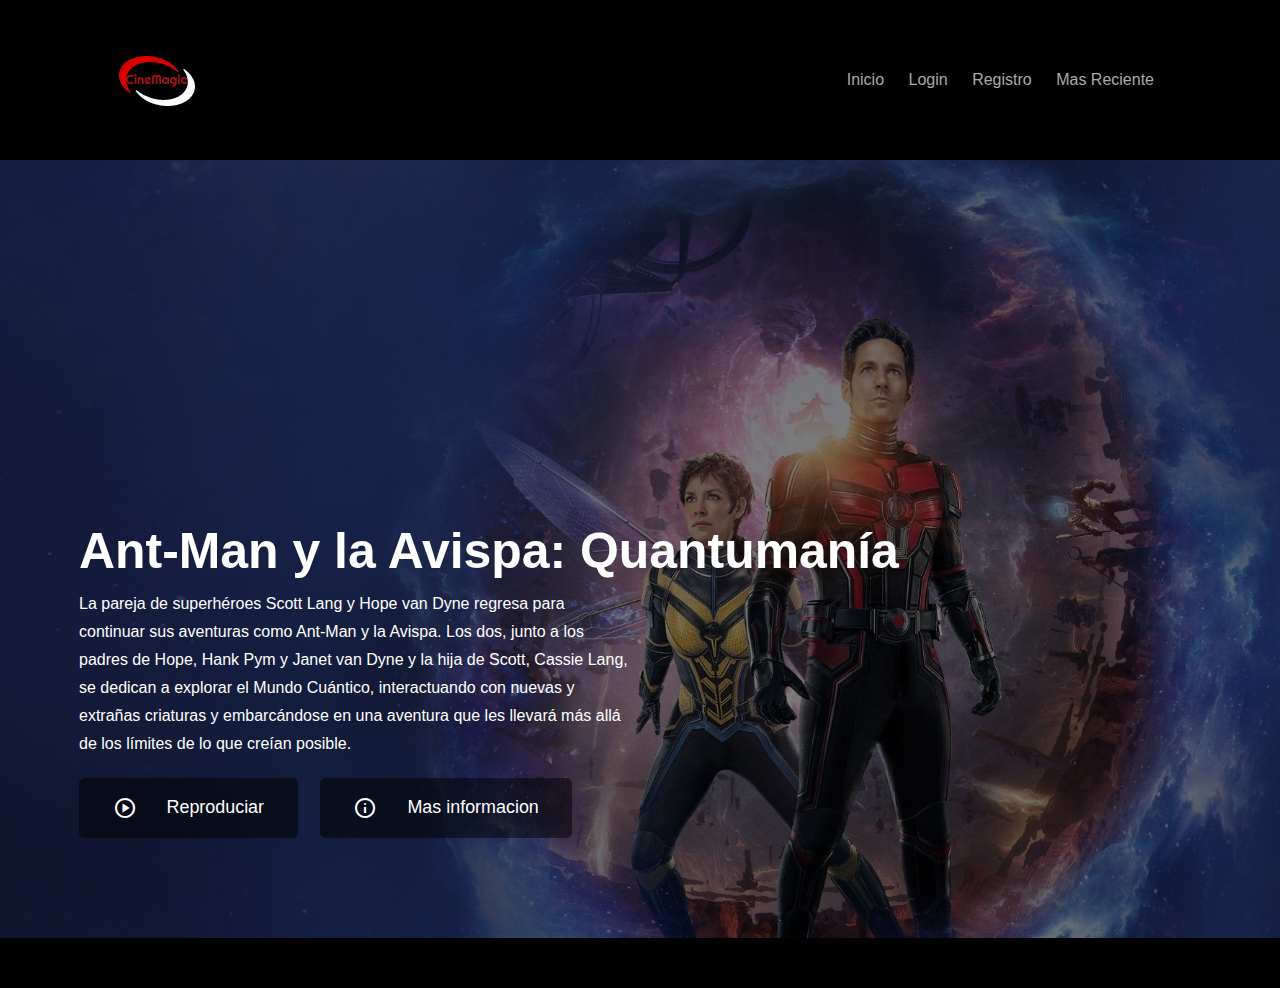
==== proyecto-n2/index.html @ 7700950a "creacion carpeta html y actualizacion de nombre de pagina principal" ====
<!DOCTYPE html>
<html>
  <head>
    <title>CineMagic</title>
    <link rel="icon" href="./RecursosDeImagenes-PaginaPrincipal/Logo-cinemagic.ico">
    <link rel="stylesheet" href="https://fonts.googleapis.com/css2?family=Material+Symbols+Outlined:opsz,wght,FILL,GRAD@20..48,100..700,0..1,-50..200" />
    <link rel="stylesheet" href="https://maxcdn.bootstrapcdn.com/bootstrap/4.0.0/css/bootstrap.min.css"/>
    <link rel="stylesheet" href="./style.css" />
  </head>
  <body>
    <header class="">
      <div class="container d-flex align-items-center">
        <img class="logo" src="./RecursosDeImagenes-PaginaPrincipal/Logo-cinemagic.png" alt="logotipo cinemagic">
        <nav class="nav-center">
          <a href="#">Inicio</a>
          <a href="#">Login</a>
          <a href="#">Registro</a>
          <a href="#">Mas Reciente</a>
        </nav>
      </div>
    </header>
  <main>
    <div class="portada-principal">
      <div class="container" style="margin-left: 5%;">
        <h3 class="titulo">Ant-Man y la Avispa: Quantumanía</h3>
        <p class="descripcion">La pareja de superhéroes Scott Lang y Hope van Dyne regresa para continuar sus aventuras como Ant-Man y la Avispa. Los dos, junto a los padres de Hope, Hank Pym y Janet van Dyne y la hija de Scott, Cassie Lang, se dedican a explorar el Mundo Cuántico, interactuando con nuevas y extrañas criaturas y embarcándose en una aventura que les llevará más allá de los límites de lo que creían posible.</p>
      <div class="botones-container"> 
        <button class="boton"> <span class="material-symbols-outlined">play_circle</span>Reproduciar</button>
        <button class="boton"><span class="material-symbols-outlined">info</span>Mas informacion</button>
      </div>
      </div>
    </div>
  </main>
    <script src="https://code.jquery.com/jquery-3.2.1.slim.min.js"></script>
    <script src="https://cdnjs.cloudflare.com/ajax/libs/popper.js/1.12.9/umd/popper.min.js"></script>
    <script src="https://maxcdn.bootstrapcdn.com/bootstrap/4.0.0/js/bootstrap.min.js"></script>
  </body>
</html>
---- proyecto-n2/style.css ----
:root{
--rojo:#db0000;
--negro:#000000;
--blanco:#ffffffff;
--marron:#564d4d;
--bordo:#831010
}
*{
  margin: 0;
  padding: 0;
  box-sizing: border-box;
}
body{
  background: var(--negro)
}
.container {
  width: 90%;
  margin: auto;
}
header{
  padding: 30px;
}
header .container{
display: flex;
justify-content: space-between;
}
header nav a{
color: #aaa;
text-decoration: none;
margin-right: 20px;
}
header nav a:hover{
color: var(--blanco);
}
/*-----------contenido(portada)-----*/
.portada-principal{
  font-size: 16px;
  min-height: 48.62em;
  color: var(--blanco);
  background: linear-gradient(rgba(0,0,0, .50) 0%, rgba(0,0,0, .50) 100%), url(./RecursosDeImagenes-PaginaPrincipal/portada-de-pagina-principal.jpg);
  background-position: center center;
  background-size: cover;
  margin-bottom: 3.12em;
  display: flex;
  align-items: end;
}
.portada-principal .container{
  margin: 0 auto;
  margin-bottom: 6.25em;
}
.portada-principal .titulo{
  font-weight: 600;
  font-size: 3.12em;
  margin-bottom: 0.4;
}
.portada-principal .descripcion{
  font-weight: normal;
  font-size: 1em;
  line-height: 1.75em;
  max-width: 50%;
  margin-bottom: 1.25em;
}
.portada-principal .boton{
  background: rgba(0,0,0, 0.5);
  border: none;
  border-radius: 0.31em;
  padding: 0.93em 1.87em;
  color: var(--blanco);
  margin-right: 1.25em;
  cursor: pointer;
  transition: .3s ease all;
  font-size: 1.12em;
} 
.portada-principal .boton:hover{
  background-color: var(--blanco);
  color: var(--negro);
}
.portada-principal .boton span{
  margin-right: 1.25em;
}
.boton {
  display: flex;
  align-items: center;
  justify-content: center;
}

.botones-container {
  display: flex;
  align-items: center;
}
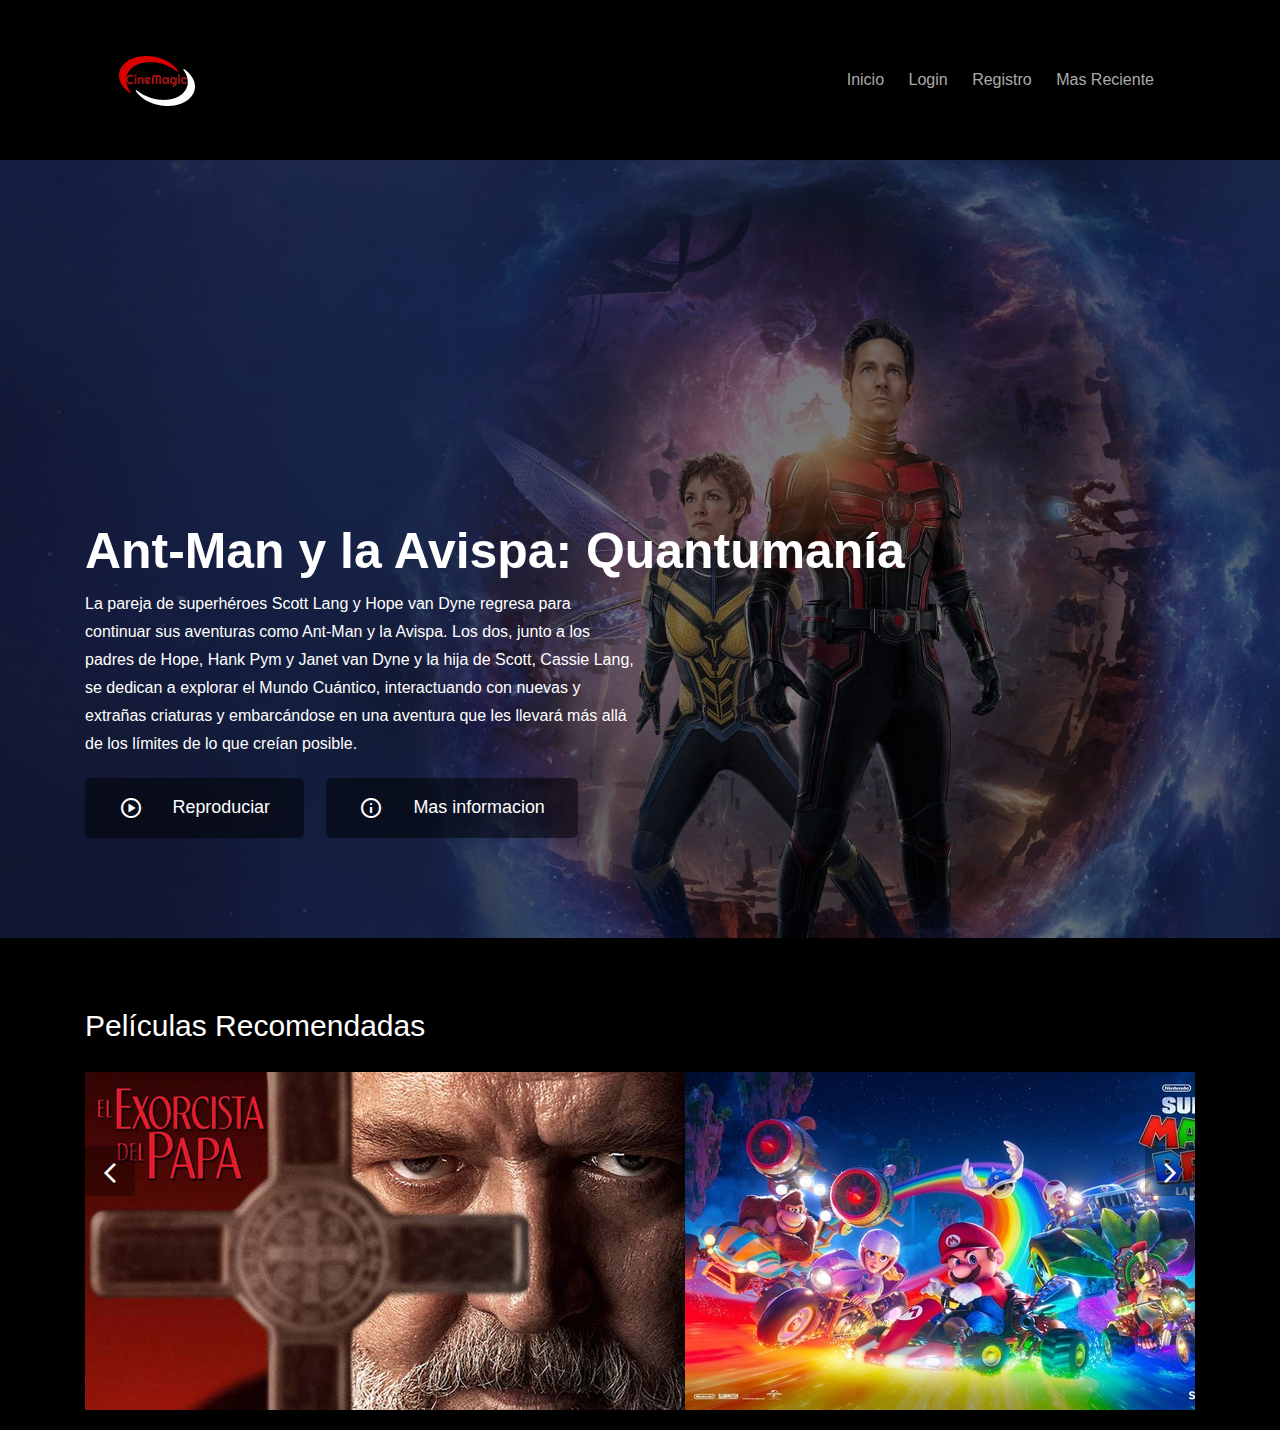
==== commit 57c2cdbe: "creacion de carrusel" ====
--- a/proyecto-n2/index.html
+++ b/proyecto-n2/index.html
@@ -21,7 +21,7 @@
     </header>
   <main>
     <div class="portada-principal">
-      <div class="container" style="margin-left: 5%;">
+      <div class="container">
         <h3 class="titulo">Ant-Man y la Avispa: Quantumanía</h3>
         <p class="descripcion">La pareja de superhéroes Scott Lang y Hope van Dyne regresa para continuar sus aventuras como Ant-Man y la Avispa. Los dos, junto a los padres de Hope, Hank Pym y Janet van Dyne y la hija de Scott, Cassie Lang, se dedican a explorar el Mundo Cuántico, interactuando con nuevas y extrañas criaturas y embarcándose en una aventura que les llevará más allá de los límites de lo que creían posible.</p>
       <div class="botones-container"> 
@@ -30,10 +30,46 @@
       </div>
       </div>
     </div>
+    <div class="peliculas-recomendadas container">
+			<div class="contenedor-titulo-controles">
+				<h3>Películas Recomendadas</h3>
+				<div class="indicadores"></div>
+			</div>
+
+			<div class="contenedor-principal">
+				<button role="button" id="flecha-izquierda" class="flecha-izquierda"><span class="material-symbols-outlined">arrow_back_ios_new</span></i></button>
+				<div class="contenedor-carousel">
+					<div class="carousel">
+						<div class="pelicula">
+							<a href="#"><img src="/proyecto-n2/RecursosDeImagenes-PaginaPrincipal/png1.jpg" alt=""></a>
+						</div>
+						<div class="pelicula">
+							<a href="#"><img src="/proyecto-n2/RecursosDeImagenes-PaginaPrincipal/png2.jpg" alt=""></a>
+						</div>
+						<div class="pelicula">
+							<a href="#"><img src="/proyecto-n2/RecursosDeImagenes-PaginaPrincipal/png3.jpg" alt=""></a>
+						</div>
+						<div class="pelicula">
+							<a href="#"><img src="/proyecto-n2/RecursosDeImagenes-PaginaPrincipal/png4.jpg" alt=""></a>
+						</div>
+						<div class="pelicula">
+							<a href="#"><img src="/proyecto-n2/RecursosDeImagenes-PaginaPrincipal/png5.jpg" alt=""></a>
+						</div>
+						<div class="pelicula">
+							<a href="#"><img src="/proyecto-n2/RecursosDeImagenes-PaginaPrincipal/png6.jpg" alt=""></a>
+						</div>
+						<div class="pelicula">
+							<a href="#"><img src="/proyecto-n2/RecursosDeImagenes-PaginaPrincipal/png7.jpg" alt=""></a>
+						</div>
+					</div>
+				</div>
+
+				<button role="button" id="flecha-derecha" class="flecha-derecha"><span class="material-symbols-outlined">arrow_forward_ios</span></button>
+			</div>
+		</div>
   </main>
     <script src="https://code.jquery.com/jquery-3.2.1.slim.min.js"></script>
     <script src="https://cdnjs.cloudflare.com/ajax/libs/popper.js/1.12.9/umd/popper.min.js"></script>
     <script src="https://maxcdn.bootstrapcdn.com/bootstrap/4.0.0/js/bootstrap.min.js"></script>
   </body>
 </html>
-
--- a/proyecto-n2/style.css
+++ b/proyecto-n2/style.css
@@ -1,90 +1,156 @@
 :root{
---rojo:#db0000;
---negro:#000000;
---blanco:#ffffffff;
---marron:#564d4d;
---bordo:#831010
-}
-*{
-  margin: 0;
-  padding: 0;
-  box-sizing: border-box;
-}
-body{
-  background: var(--negro)
-}
-.container {
-  width: 90%;
-  margin: auto;
-}
-header{
-  padding: 30px;
-}
-header .container{
-display: flex;
-justify-content: space-between;
-}
-header nav a{
-color: #aaa;
-text-decoration: none;
-margin-right: 20px;
-}
-header nav a:hover{
-color: var(--blanco);
-}
-/*-----------contenido(portada)-----*/
-.portada-principal{
-  font-size: 16px;
-  min-height: 48.62em;
+  --rojo:#db0000;
+  --negro:#000000;
+  --blanco:#ffffffff;
+  --marron:#564d4d;
+  --bordo:#831010
+  }
+  *{
+    margin: 0;
+    padding: 0;
+    box-sizing: border-box;
+  }
+  body{
+    background: var(--negro)
+  }
+  .container {
+    width: 90%;
+    margin: auto;
+  }
+  header{
+    padding: 30px;
+  }
+  header .container{
+  display: flex;
+  justify-content: space-between;
+  }
+  header nav a{
+  color: #aaa;
+  text-decoration: none;
+  margin-right: 20px;
+  }
+  header nav a:hover{
   color: var(--blanco);
-  background: linear-gradient(rgba(0,0,0, .50) 0%, rgba(0,0,0, .50) 100%), url(./RecursosDeImagenes-PaginaPrincipal/portada-de-pagina-principal.jpg);
-  background-position: center center;
-  background-size: cover;
-  margin-bottom: 3.12em;
-  display: flex;
-  align-items: end;
-}
-.portada-principal .container{
-  margin: 0 auto;
-  margin-bottom: 6.25em;
-}
-.portada-principal .titulo{
-  font-weight: 600;
-  font-size: 3.12em;
-  margin-bottom: 0.4;
-}
-.portada-principal .descripcion{
-  font-weight: normal;
-  font-size: 1em;
-  line-height: 1.75em;
-  max-width: 50%;
-  margin-bottom: 1.25em;
-}
-.portada-principal .boton{
-  background: rgba(0,0,0, 0.5);
-  border: none;
-  border-radius: 0.31em;
-  padding: 0.93em 1.87em;
-  color: var(--blanco);
-  margin-right: 1.25em;
-  cursor: pointer;
-  transition: .3s ease all;
-  font-size: 1.12em;
-} 
-.portada-principal .boton:hover{
-  background-color: var(--blanco);
-  color: var(--negro);
-}
-.portada-principal .boton span{
-  margin-right: 1.25em;
-}
-.boton {
-  display: flex;
-  align-items: center;
-  justify-content: center;
-}
+  }
+  /*-----------contenido(portada)-----*/
+  .portada-principal{
+    font-size: 16px;
+    min-height: 48.62em;
+    color: var(--blanco);
+    background: linear-gradient(rgba(0,0,0, .50) 0%, rgba(0,0,0, .50) 100%), url(./RecursosDeImagenes-PaginaPrincipal/portada-de-pagina-principal.jpg);
+    background-position: center center;
+    background-size: cover;
+    margin-bottom: 3.12em;
+    display: flex;
+    align-items: end;
+  }
+  .portada-principal .container{
+    margin: 0 auto;
+    margin-bottom: 6.25em;
+  }
+  .portada-principal .titulo{
+    font-weight: 600;
+    font-size: 3.12em;
+    margin-bottom: 0.4;
+  }
+  .portada-principal .descripcion{
+    font-weight: normal;
+    font-size: 1em;
+    line-height: 1.75em;
+    max-width: 50%;
+    margin-bottom: 1.25em;
+  }
+  .portada-principal .boton{
+    background: rgba(0,0,0, 0.5);
+    border: none;
+    border-radius: 0.31em;
+    padding: 0.93em 1.87em;
+    color: var(--blanco);
+    margin-right: 1.25em;
+    cursor: pointer;
+    transition: .3s ease all;
+    font-size: 1.12em;
+  } 
+  .portada-principal .boton:hover{
+    background-color: var(--blanco);
+    color: var(--negro);
+  }
+  .portada-principal .boton span{
+    margin-right: 1.25em;
+  }
+  .boton {
+    display: flex;
+    align-items: center;
+    justify-content: center;
+  }
+  
+  .botones-container {
+    display: flex;
+    align-items: center;
+  }
+  .contenedor-titulo-controles{
+    display: flex;
+    justify-content: space-between;
+    align-items: end;
+  }
+  .contenedor-titulo-controles h3{
+    color: var(--blanco);
+    font-size: 30px;
+  }
+  .contenedor-titulo-controles .indicadores button{
+    background: var(--blanco);
+    height: 3px;
+    width: 10px;
+    cursor: pointer;
+    border: none;
+    margin-right: 2px;
+  }
+  .contenedor-titulo-controles .indicadores button:hover,
+  .contenedor-titulo-controles .indicadores button:activo{
+    background: var(--rojo);
+  }
+  .peliculas-recomendadas{
+    margin-top: 70px;
+  }
+  .peliculas-recomendadas .contenedor-principal{
+    display: flex;
+    align-items: center;
+    position: relative;
+  }
+  .peliculas-recomendadas .contenedor-principal .flecha-izquierda,
+  .peliculas-recomendadas .contenedor-principal .flecha-derecha{
+    position: absolute;
+    border: none;
+    background: rgba(0,0,0,0.3);
+    font-size: 40px;
+    height: 50px;
+    top: calc(50% - 25%);
+    line-height: 40px;
+    width: 50px;
+    color: var(--blanco);
+    cursor: pointer;
+    z-index: 500;
+    transition: .2s ease all;  
+  }
+  .peliculas-recomendadas .contenedor-principal .flecha-izquierda{
+    left: 0;
+  }
 
-.botones-container {
-  display: flex;
-  align-items: center;
-}
+  .peliculas-recomendadas .contenedor-principal .flecha-derecha{
+    right: 0;
+  }
+  .peliculas-recomendadas .contenedor-principal .flecha-izquierda:hover,
+  .peliculas-recomendadas .contenedor-principal .flecha-derecha:hover{
+    background: rgba(0,0,0, .9);
+  }
+  /*caruosel de pelicula recomendada */
+
+  .peliculas-recomendadas .contenedor-carousel{
+    width: 100%;
+    padding: 20px 0;
+    overflow: hidden;
+    scroll-behavior: smooth;
+  }
+  .peliculas-recomendadas .contenedor-carousel .carousel {
+    display: flex;  
+  }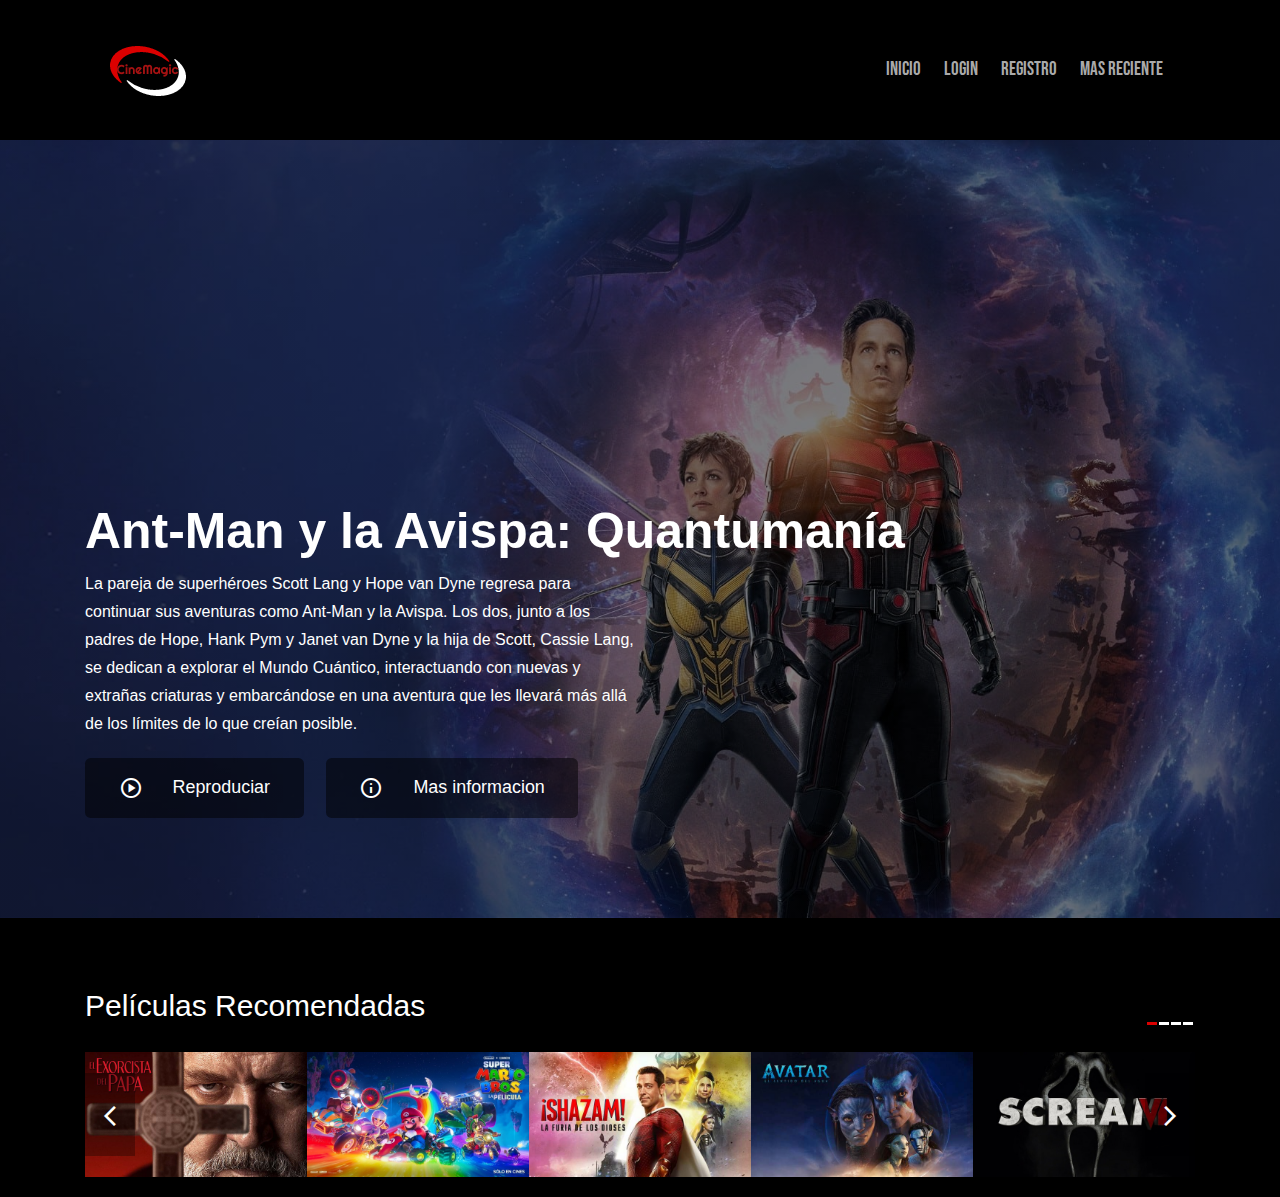
==== commit b89e77da: "finalizado el carrusel" ====
--- a/proyecto-n2/index.html
+++ b/proyecto-n2/index.html
@@ -3,6 +3,9 @@
   <head>
     <title>CineMagic</title>
     <link rel="icon" href="./RecursosDeImagenes-PaginaPrincipal/Logo-cinemagic.ico">
+    <link rel="preconnect" href="https://fonts.googleapis.com">
+<link rel="preconnect" href="https://fonts.gstatic.com" crossorigin>
+<link href="https://fonts.googleapis.com/css2?family=Bebas+Neue&display=swap" rel="stylesheet">
     <link rel="stylesheet" href="https://fonts.googleapis.com/css2?family=Material+Symbols+Outlined:opsz,wght,FILL,GRAD@20..48,100..700,0..1,-50..200" />
     <link rel="stylesheet" href="https://maxcdn.bootstrapcdn.com/bootstrap/4.0.0/css/bootstrap.min.css"/>
     <link rel="stylesheet" href="./style.css" />
@@ -61,6 +64,45 @@
 						<div class="pelicula">
 							<a href="#"><img src="/proyecto-n2/RecursosDeImagenes-PaginaPrincipal/png7.jpg" alt=""></a>
 						</div>
+            <div class="pelicula">
+							<a href="#"><img src="/proyecto-n2/RecursosDeImagenes-PaginaPrincipal/png5.jpg" alt=""></a>
+						</div>
+						<div class="pelicula">
+							<a href="#"><img src="/proyecto-n2/RecursosDeImagenes-PaginaPrincipal/png6.jpg" alt=""></a>
+						</div>
+						<div class="pelicula">
+							<a href="#"><img src="/proyecto-n2/RecursosDeImagenes-PaginaPrincipal/png7.jpg" alt=""></a>
+						</div>
+            <div class="pelicula">
+							<a href="#"><img src="/proyecto-n2/RecursosDeImagenes-PaginaPrincipal/png1.jpg" alt=""></a>
+						</div>
+						<div class="pelicula">
+							<a href="#"><img src="/proyecto-n2/RecursosDeImagenes-PaginaPrincipal/png2.jpg" alt=""></a>
+						</div>
+						<div class="pelicula">
+							<a href="#"><img src="/proyecto-n2/RecursosDeImagenes-PaginaPrincipal/png3.jpg" alt=""></a>
+						</div>
+						<div class="pelicula">
+							<a href="#"><img src="/proyecto-n2/RecursosDeImagenes-PaginaPrincipal/png4.jpg" alt=""></a>
+						</div>
+						<div class="pelicula">
+							<a href="#"><img src="/proyecto-n2/RecursosDeImagenes-PaginaPrincipal/png5.jpg" alt=""></a>
+						</div>
+						<div class="pelicula">
+							<a href="#"><img src="/proyecto-n2/RecursosDeImagenes-PaginaPrincipal/png6.jpg" alt=""></a>
+						</div>
+						<div class="pelicula">
+							<a href="#"><img src="/proyecto-n2/RecursosDeImagenes-PaginaPrincipal/png7.jpg" alt=""></a>
+						</div>
+            <div class="pelicula">
+							<a href="#"><img src="/proyecto-n2/RecursosDeImagenes-PaginaPrincipal/png5.jpg" alt=""></a>
+						</div>
+						<div class="pelicula">
+							<a href="#"><img src="/proyecto-n2/RecursosDeImagenes-PaginaPrincipal/png6.jpg" alt=""></a>
+						</div>
+						<div class="pelicula">
+							<a href="#"><img src="/proyecto-n2/RecursosDeImagenes-PaginaPrincipal/png7.jpg" alt=""></a>
+						</div>
 					</div>
 				</div>
 
@@ -68,6 +110,7 @@
 			</div>
 		</div>
   </main>
+  <script src="./main.js"></script>
     <script src="https://code.jquery.com/jquery-3.2.1.slim.min.js"></script>
     <script src="https://cdnjs.cloudflare.com/ajax/libs/popper.js/1.12.9/umd/popper.min.js"></script>
     <script src="https://maxcdn.bootstrapcdn.com/bootstrap/4.0.0/js/bootstrap.min.js"></script>
--- a/proyecto-n2/style.css
+++ b/proyecto-n2/style.css
@@ -18,7 +18,7 @@
     margin: auto;
   }
   header{
-    padding: 30px;
+    padding: 20px;
   }
   header .container{
   display: flex;
@@ -28,9 +28,15 @@
   color: #aaa;
   text-decoration: none;
   margin-right: 20px;
+  font-size: 120%;
   }
   header nav a:hover{
-  color: var(--blanco);
+  color: var(--rojo);
+  text-decoration: none;
+  transition: .3s ease all;
+  }
+  nav{
+    font-family: 'Bebas Neue', cursive;
   }
   /*-----------contenido(portada)-----*/
   .portada-principal{
@@ -70,6 +76,7 @@
     cursor: pointer;
     transition: .3s ease all;
     font-size: 1.12em;
+    outline: none;
   } 
   .portada-principal .boton:hover{
     background-color: var(--blanco);
@@ -83,7 +90,7 @@
     align-items: center;
     justify-content: center;
   }
-  
+
   .botones-container {
     display: flex;
     align-items: center;
@@ -106,8 +113,9 @@
     margin-right: 2px;
   }
   .contenedor-titulo-controles .indicadores button:hover,
-  .contenedor-titulo-controles .indicadores button:activo{
+  .contenedor-titulo-controles .indicadores button.activo{
     background: var(--rojo);
+    outline: none;
   }
   .peliculas-recomendadas{
     margin-top: 70px;
@@ -123,7 +131,7 @@
     border: none;
     background: rgba(0,0,0,0.3);
     font-size: 40px;
-    height: 50px;
+    height: 50%;
     top: calc(50% - 25%);
     line-height: 40px;
     width: 50px;
@@ -134,10 +142,12 @@
   }
   .peliculas-recomendadas .contenedor-principal .flecha-izquierda{
     left: 0;
+    outline: none;
   }
 
   .peliculas-recomendadas .contenedor-principal .flecha-derecha{
     right: 0;
+    outline: none;
   }
   .peliculas-recomendadas .contenedor-principal .flecha-izquierda:hover,
   .peliculas-recomendadas .contenedor-principal .flecha-derecha:hover{
@@ -152,5 +162,50 @@
     scroll-behavior: smooth;
   }
   .peliculas-recomendadas .contenedor-carousel .carousel {
-    display: flex;  
-  }+    display: flex;
+    flex-wrap: nowrap;
+  }
+  .peliculas-recomendadas .contenedor-carousel .carousel .pelicula{
+    min-width: 20%;
+    transition: .3 ease all;
+    box-shadow: 5px 5px 10px rgba(0,0,0, .3);
+  }
+  .peliculas-recomendadas .contenedor-carousel .carousel .pelicula:hover{
+    transform: scale(1.2);
+    transform-origin: center ;
+  }
+  .peliculas-recomendadas .contenedor-carousel .carousel .pelicula img{
+    width: 100%;
+    vertical-align: top;
+  }
+  /*------ media Querie-----*/
+  @media screen and (mix-width: 800px) {
+    header .logo {
+      margin-top: 10px;
+      font-size: 30px;
+    }
+    header .container{
+      flex-direction: column;
+      text-align: center;
+    }
+    .portada-principal{
+      font-size: 14px;
+    }
+    .portada-principal .descripcion{
+      max-width: 100%;
+    }
+    /*peliculas recomendadas*/
+    .peliculas-recomendadas .contenedor-carousel{
+      overflow: visible;
+    }
+    .peliculas-recomendadas .contenedor-carousel .carousel{
+      display: grid;
+      grid-template-columns: repeat(3 , 1fr);
+      gap: 20px;
+    }
+    .peliculas-recomendadas .indicadores,
+    .peliculas-recomendadas .flecha-izquierda,
+    .peliculas-recomendadas .flecha-derecha{
+      display: none;
+    }
+}
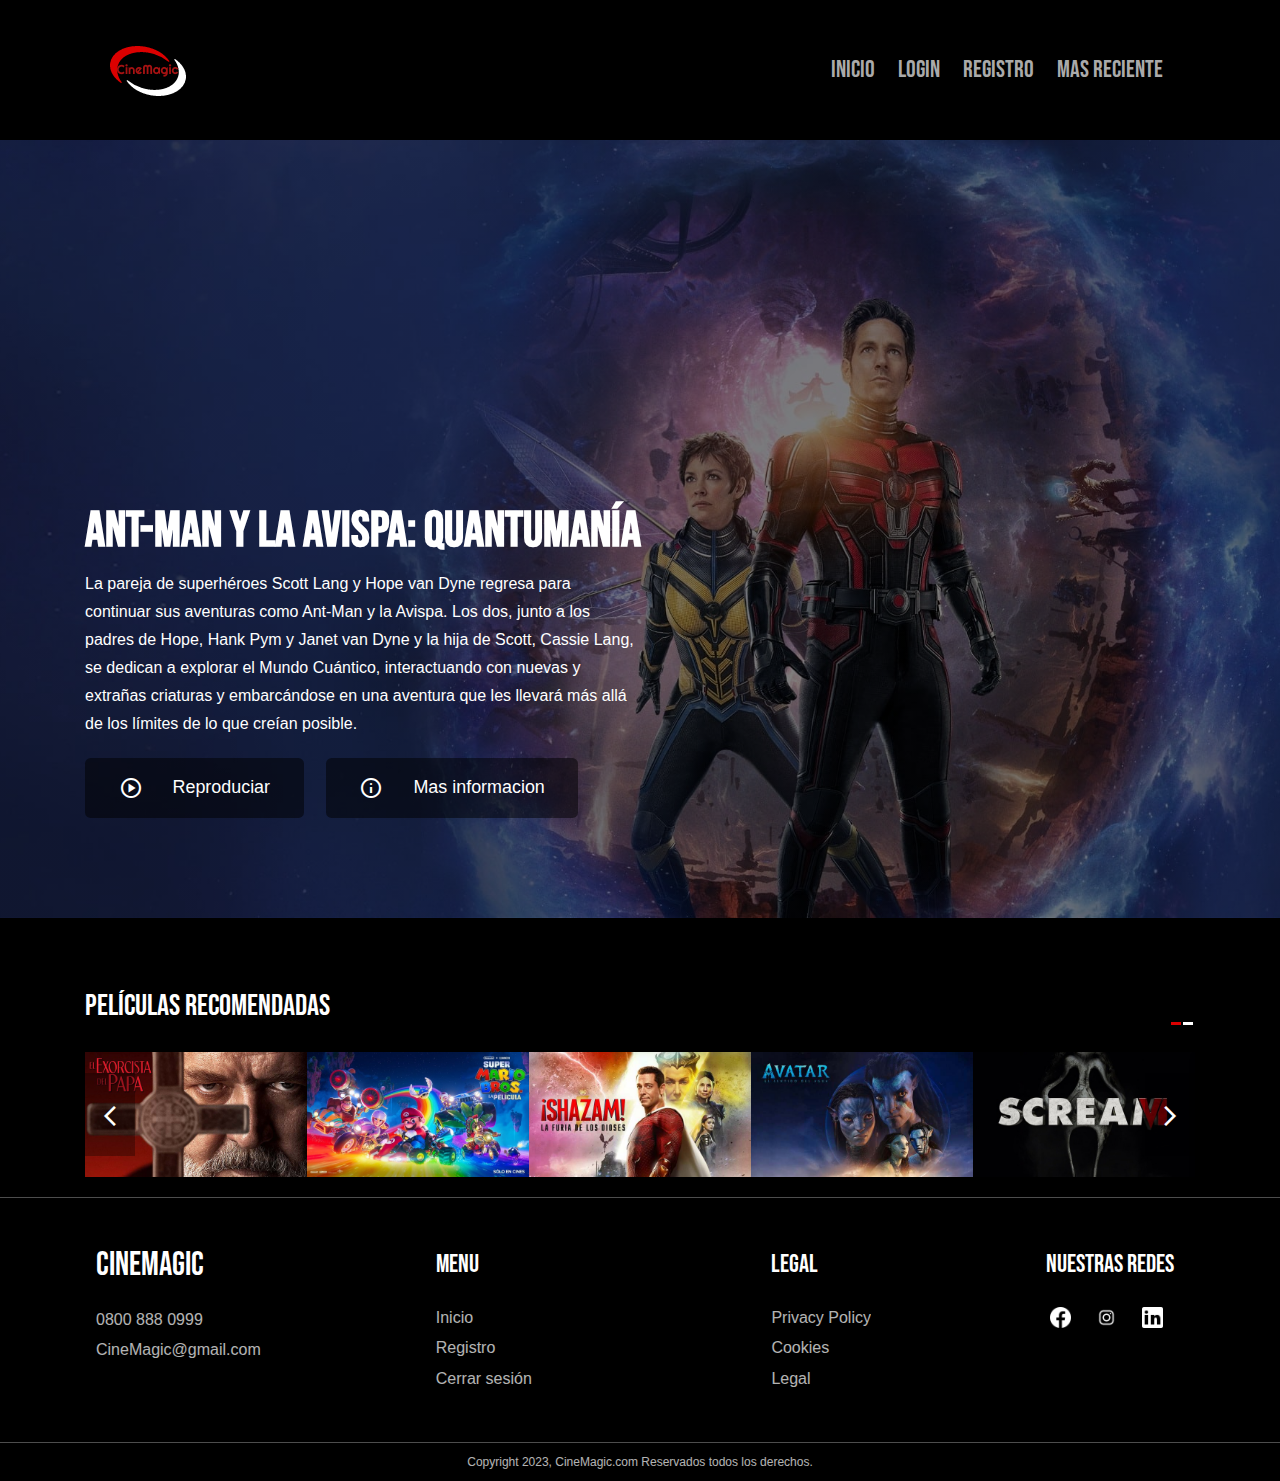
==== commit 174f663f: "pagina principal 90%" ====
--- a/proyecto-n2/index.html
+++ b/proyecto-n2/index.html
@@ -9,30 +9,42 @@
     <link rel="stylesheet" href="https://fonts.googleapis.com/css2?family=Material+Symbols+Outlined:opsz,wght,FILL,GRAD@20..48,100..700,0..1,-50..200" />
     <link rel="stylesheet" href="https://maxcdn.bootstrapcdn.com/bootstrap/4.0.0/css/bootstrap.min.css"/>
     <link rel="stylesheet" href="./style.css" />
-  </head>
-  <body>
+</head>
+<body>
     <header class="">
-      <div class="container d-flex align-items-center">
+    <div class="container d-flex align-items-center">
         <img class="logo" src="./RecursosDeImagenes-PaginaPrincipal/Logo-cinemagic.png" alt="logotipo cinemagic">
         <nav class="nav-center">
-          <a href="#">Inicio</a>
-          <a href="#">Login</a>
-          <a href="#">Registro</a>
-          <a href="#">Mas Reciente</a>
+        <a href="#">Inicio</a>
+        <a href="#">Login</a>
+        <a href="#">Registro</a>
+        <a href="#">Mas Reciente</a>
         </nav>
-      </div>
+    </div>
     </header>
-  <main>
+<main>
     <div class="portada-principal">
-      <div class="container">
+    <div class="container">
         <h3 class="titulo">Ant-Man y la Avispa: Quantumanía</h3>
         <p class="descripcion">La pareja de superhéroes Scott Lang y Hope van Dyne regresa para continuar sus aventuras como Ant-Man y la Avispa. Los dos, junto a los padres de Hope, Hank Pym y Janet van Dyne y la hija de Scott, Cassie Lang, se dedican a explorar el Mundo Cuántico, interactuando con nuevas y extrañas criaturas y embarcándose en una aventura que les llevará más allá de los límites de lo que creían posible.</p>
-      <div class="botones-container"> 
+    <div class="botones-container"> 
         <button class="boton"> <span class="material-symbols-outlined">play_circle</span>Reproduciar</button>
-        <button class="boton"><span class="material-symbols-outlined">info</span>Mas informacion</button>
-      </div>
-      </div>
+        <!----modal-->
+        <button  id="open" class="boton"><span class="material-symbols-outlined">info</span>Mas informacion</button>
+        <div id="modal_container" class="modal-container">
+        <div class="modal-1">
+        <div class="video-responsive">
+				<iframe width="560" height="315" src="https://www.youtube.com/embed/BaLJ044I2HI" title="Ant-Man y la Avispa: Quantumanía de Marvel Studios | Tráiler Oficial en español | HD" frameborder="0" allow="accelerometer; autoplay; clipboard-write; encrypted-media; gyroscope; picture-in-picture; web-share" allowfullscreen></iframe>
+            <button id="close" class="boton-close">x</button>
+		</div>
+			</div>
+		</section>
+	</div>
+		<!----modal-->
     </div>
+    </div>
+    </div>
+	<!----carrusel-->
     <div class="peliculas-recomendadas container">
 			<div class="contenedor-titulo-controles">
 				<h3>Películas Recomendadas</h3>
@@ -44,75 +56,84 @@
 				<div class="contenedor-carousel">
 					<div class="carousel">
 						<div class="pelicula">
-							<a href="#"><img src="/proyecto-n2/RecursosDeImagenes-PaginaPrincipal/png1.jpg" alt=""></a>
+							<a href="#"><img src="./RecursosDeImagenes-PaginaPrincipal/png1.jpg" alt=""></a>
 						</div>
 						<div class="pelicula">
-							<a href="#"><img src="/proyecto-n2/RecursosDeImagenes-PaginaPrincipal/png2.jpg" alt=""></a>
+							<a href="#"><img src="./RecursosDeImagenes-PaginaPrincipal/png2.jpg" alt=""></a>
 						</div>
 						<div class="pelicula">
-							<a href="#"><img src="/proyecto-n2/RecursosDeImagenes-PaginaPrincipal/png3.jpg" alt=""></a>
+							<a href="#"><img src="./RecursosDeImagenes-PaginaPrincipal/png3.jpg" alt=""></a>
 						</div>
 						<div class="pelicula">
-							<a href="#"><img src="/proyecto-n2/RecursosDeImagenes-PaginaPrincipal/png4.jpg" alt=""></a>
+							<a href="#"><img src="./RecursosDeImagenes-PaginaPrincipal/png4.jpg" alt=""></a>
 						</div>
 						<div class="pelicula">
-							<a href="#"><img src="/proyecto-n2/RecursosDeImagenes-PaginaPrincipal/png5.jpg" alt=""></a>
+							<a href="#"><img src="./RecursosDeImagenes-PaginaPrincipal/png5.jpg" alt=""></a>
 						</div>
 						<div class="pelicula">
-							<a href="#"><img src="/proyecto-n2/RecursosDeImagenes-PaginaPrincipal/png6.jpg" alt=""></a>
+							<a href="#"><img src="./RecursosDeImagenes-PaginaPrincipal/png6.jpg" alt=""></a>
 						</div>
 						<div class="pelicula">
-							<a href="#"><img src="/proyecto-n2/RecursosDeImagenes-PaginaPrincipal/png7.jpg" alt=""></a>
+							<a href="#"><img src="./RecursosDeImagenes-PaginaPrincipal/png7.jpg" alt=""></a>
 						</div>
-            <div class="pelicula">
-							<a href="#"><img src="/proyecto-n2/RecursosDeImagenes-PaginaPrincipal/png5.jpg" alt=""></a>
+                        <div class="pelicula">
+							<a href="#"><img src="./RecursosDeImagenes-PaginaPrincipal/png1.jpg" alt=""></a>
 						</div>
 						<div class="pelicula">
-							<a href="#"><img src="/proyecto-n2/RecursosDeImagenes-PaginaPrincipal/png6.jpg" alt=""></a>
+							<a href="#"><img src="./RecursosDeImagenes-PaginaPrincipal/png2.jpg" alt=""></a>
 						</div>
 						<div class="pelicula">
-							<a href="#"><img src="/proyecto-n2/RecursosDeImagenes-PaginaPrincipal/png7.jpg" alt=""></a>
-						</div>
-            <div class="pelicula">
-							<a href="#"><img src="/proyecto-n2/RecursosDeImagenes-PaginaPrincipal/png1.jpg" alt=""></a>
-						</div>
-						<div class="pelicula">
-							<a href="#"><img src="/proyecto-n2/RecursosDeImagenes-PaginaPrincipal/png2.jpg" alt=""></a>
-						</div>
-						<div class="pelicula">
-							<a href="#"><img src="/proyecto-n2/RecursosDeImagenes-PaginaPrincipal/png3.jpg" alt=""></a>
-						</div>
-						<div class="pelicula">
-							<a href="#"><img src="/proyecto-n2/RecursosDeImagenes-PaginaPrincipal/png4.jpg" alt=""></a>
-						</div>
-						<div class="pelicula">
-							<a href="#"><img src="/proyecto-n2/RecursosDeImagenes-PaginaPrincipal/png5.jpg" alt=""></a>
-						</div>
-						<div class="pelicula">
-							<a href="#"><img src="/proyecto-n2/RecursosDeImagenes-PaginaPrincipal/png6.jpg" alt=""></a>
-						</div>
-						<div class="pelicula">
-							<a href="#"><img src="/proyecto-n2/RecursosDeImagenes-PaginaPrincipal/png7.jpg" alt=""></a>
-						</div>
-            <div class="pelicula">
-							<a href="#"><img src="/proyecto-n2/RecursosDeImagenes-PaginaPrincipal/png5.jpg" alt=""></a>
-						</div>
-						<div class="pelicula">
-							<a href="#"><img src="/proyecto-n2/RecursosDeImagenes-PaginaPrincipal/png6.jpg" alt=""></a>
-						</div>
-						<div class="pelicula">
-							<a href="#"><img src="/proyecto-n2/RecursosDeImagenes-PaginaPrincipal/png7.jpg" alt=""></a>
+							<a href="#"><img src="./RecursosDeImagenes-PaginaPrincipal/png3.jpg" alt=""></a>
 						</div>
 					</div>
 				</div>
+            <!----carrusel 2--
+			--carrusel 2-->
+
 
 				<button role="button" id="flecha-derecha" class="flecha-derecha"><span class="material-symbols-outlined">arrow_forward_ios</span></button>
 			</div>
 		</div>
-  </main>
-  <script src="./main.js"></script>
+</main>
+<!----footer-->
+<footer>
+	<div class="footer-container">
+		<div class="footer-content-container">
+			<h3 class="website-logo">CineMagic</h3>
+			<span class="footer-info">0800 888 0999</span>
+			<span class="footer-info">CineMagic@gmail.com</span>
+		</div>
+		<div class="footer-menus">
+			<div class="footer-content-container">
+				<span class="menu-title">menu</span>
+				<a href="" class="menu-item-footer">Inicio</a>
+				<a href="" class="menu-item-footer">Registro</a>
+				<a href="" class="menu-item-footer">Cerrar sesión</a>				</a>
+			</div>
+			<div class="footer-content-container">
+				<span class="menu-title">legal</span>
+				<a href="" class="menu-item-footer">Privacy Policy</a>
+				<a href="" class="menu-item-footer">Cookies</a>
+				<a href="" class="menu-item-footer">Legal</a>
+			</div>
+		</div>
+		
+		<div class="footer-content-container">
+			<span class="menu-title">Nuestras Redes</span>
+			<div class="social-container">
+				<a href="" class="social-link"></a>
+				<a href="" class="social-link"></a>
+				<a href="" class="social-link"></a>
+			</div>
+		</div>
+	</div>
+	<div class="copyright-container">
+		<span class="copyright">Copyright 2023, CineMagic.com Reservados todos los derechos.</span>
+	</div>
+</footer>
+<script src="./main.js"></script>
     <script src="https://code.jquery.com/jquery-3.2.1.slim.min.js"></script>
     <script src="https://cdnjs.cloudflare.com/ajax/libs/popper.js/1.12.9/umd/popper.min.js"></script>
     <script src="https://maxcdn.bootstrapcdn.com/bootstrap/4.0.0/js/bootstrap.min.js"></script>
-  </body>
+</body>
 </html>
--- a/proyecto-n2/style.css
+++ b/proyecto-n2/style.css
@@ -36,6 +36,10 @@
   transition: .3s ease all;
   }
   nav{
+    font-family: 'Bebas Neue', cursive;
+    font-size: 20px;
+  }
+  h3{
     font-family: 'Bebas Neue', cursive;
   }
   /*-----------contenido(portada)-----*/
@@ -116,6 +120,7 @@
   .contenedor-titulo-controles .indicadores button.activo{
     background: var(--rojo);
     outline: none;
+    opacity: 1;
   }
   .peliculas-recomendadas{
     margin-top: 70px;
@@ -179,7 +184,7 @@
     vertical-align: top;
   }
   /*------ media Querie-----*/
-  @media screen and (mix-width: 800px) {
+  @media screen and (max-width: 800px) {
     header .logo {
       margin-top: 10px;
       font-size: 30px;
@@ -209,3 +214,235 @@
       display: none;
     }
 }
+/*--footer----*/
+footer{
+  position: relative;
+  bottom: 0;
+  left: 0;
+  height: fit-content;
+  width: 100%;
+  display: flex;
+  justify-content: center;
+  align-items: center;
+  flex-direction: column;
+  border-top: 1px solid rgba(255, 255, 255, 0.3);
+  background-color: var(--dark);
+  color: var(--blanco);
+  background-color: var(--negro);
+}
+
+.copyright-container{
+  width: 100%;
+  display: flex;
+  justify-content: center;
+  align-items: center;
+  border-top: 1px solid rgba(255, 255, 255, 0.3);
+}
+
+.copyright{
+  font-size: 12px;
+  opacity: 0.7;
+  font-weight: 400;
+  padding: 10px 0;
+}
+
+.footer-menus{
+  display: flex;
+  justify-content: space-between;
+  align-items: flex-start;
+  width: 40%;
+}
+
+.footer-container{
+  height: fit-content;
+  width: 100%;
+  padding: 3rem 6rem;
+  box-sizing: border-box;
+  display: flex;
+  justify-content: space-between;
+  align-items: flex-start;
+}
+
+.footer-content-container{
+  display: flex;
+  justify-content: flex-start;
+  align-items: flex-start;
+  flex-direction: column;
+}
+
+footer .website-logo{
+  margin-bottom: 1.2rem;
+  font-size: calc(1vw + 20px);
+}
+
+.footer-info, .menu-item-footer{
+  margin: 0.2rem 0;
+  opacity: 0.7;
+  color: var(--blanco);
+  text-decoration: none;
+  transition: 0.5s;
+}
+
+.menu-item-footer:hover{
+  opacity: 1;
+  text-decoration: none;
+  color: var(--rojo);
+  outline: none;
+}
+
+.menu-title{
+  font-size: 25px;
+  font-weight: 400;
+  text-transform: uppercase;
+  margin-bottom: 1.2rem;
+  font-family: 'Bebas Neue', cursive;
+}
+
+.social-container{
+  display: flex;
+  justify-content: center;
+  align-items: center;
+  height: 30px;
+  width: 100%;
+}
+
+.social-link{
+  height: 100%;
+  width: 30px;
+  background-image: url(./RecursosDeImagenes-PaginaPrincipal/FacebookBlanco.png);
+  background-size: 70%;
+  background-position: center;
+  margin-right: 1rem;
+  background-repeat: no-repeat;
+}
+
+.social-link:hover{
+  opacity: 0.7;
+}
+
+footer .social-link:nth-of-type(2){
+  background-image: url(./RecursosDeImagenes-PaginaPrincipal/InstagramBlanco.png)
+}
+
+footer .social-link:nth-of-type(3){/*Nth of type inside that container*/
+  background-image: url(./RecursosDeImagenes-PaginaPrincipal/LinkedinBlanco.png);
+}
+
+
+/*MEDIA QUERY*/
+@media (max-width: 768px){
+  
+  .footer-container{
+      padding: 2rem;
+      flex-direction: column;
+  }
+
+  .footer-content-container{
+      width: 100%;
+      padding: 2rem 0;
+      border-bottom: 1px solid #2A2A2A;
+      justify-content: center;
+      align-items: center;
+  }
+
+  .footer-content-container:nth-of-type(1){
+      align-items: flex-start;
+  }
+  .footer-content-container:nth-of-type(3){
+      border-bottom: none;
+      padding-bottom: 0;
+  }
+
+  .footer-menus{
+      width: 100%;
+      display: flex;
+      justify-content: space-between;
+      align-items: flex-start;
+      border-bottom: 1px solid #2A2A2A;
+  }
+
+  .footer-menus .footer-content-container:nth-of-type(1){
+      width: 45%;
+      align-items: flex-start;
+      border-bottom: none;
+  }
+  .footer-menus .footer-content-container:nth-of-type(2){
+      width: 45%;
+      align-items: flex-start;
+      border-bottom: none;
+  }
+}
+/*--footer----*/
+/*--modal--*/
+.modal-container {
+  display: flex;
+  background-color: rgba(0, 0, 0, 0.3);
+  align-items: center;
+  justify-content: center;
+  position: fixed;
+  pointer-events: none;
+  opacity: 0;  
+  top: 0;
+  left: 0;
+  height: 100vh;
+  width: 100vw;
+  transition: opacity 0.3s ease;
+}
+
+.show {
+  pointer-events: auto;
+  opacity: 1;
+}
+
+.modal-1 {
+  display: flex;
+  position: relative;
+  flex-direction: column;
+  background-color: var(--negro);
+  gap: 1rem;
+  align-items: center;
+  width: 90%;
+  max-width: 700px;
+  max-height: 90%;
+  padding: 0.50rem 0.50rem;
+  border-radius: 5px;
+  box-shadow: 0 2px 4px rgba(0, 0, 0, 0.2);
+  text-align: center;
+}
+
+.modal-1 h1 {
+  margin: 0;
+}
+
+.modal-1 p {
+  opacity: 0.7;
+  font-size: 14px;
+}
+.boton-close{
+  color: var(--blanco);
+  position: absolute;
+  top: -4%;
+  right: 0%;
+  font-size: xx-large;
+  font-weight: bold;
+  cursor: pointer;
+  background: rgba(0, 0, 0, 0.0);
+  border: none;
+  outline: none !important;
+}
+/*---video responsive dentro de modal---*/
+.video-responsive{
+  position: relative;
+  overflow: hidden;
+  width: 100%;;
+  padding: 40%;
+}
+.video-responsive iframe{
+  position: absolute;
+  top: 0;
+  left: 0;
+  bottom: 0;
+  right: 0;
+  width: 100%;
+  height: 100%;
+}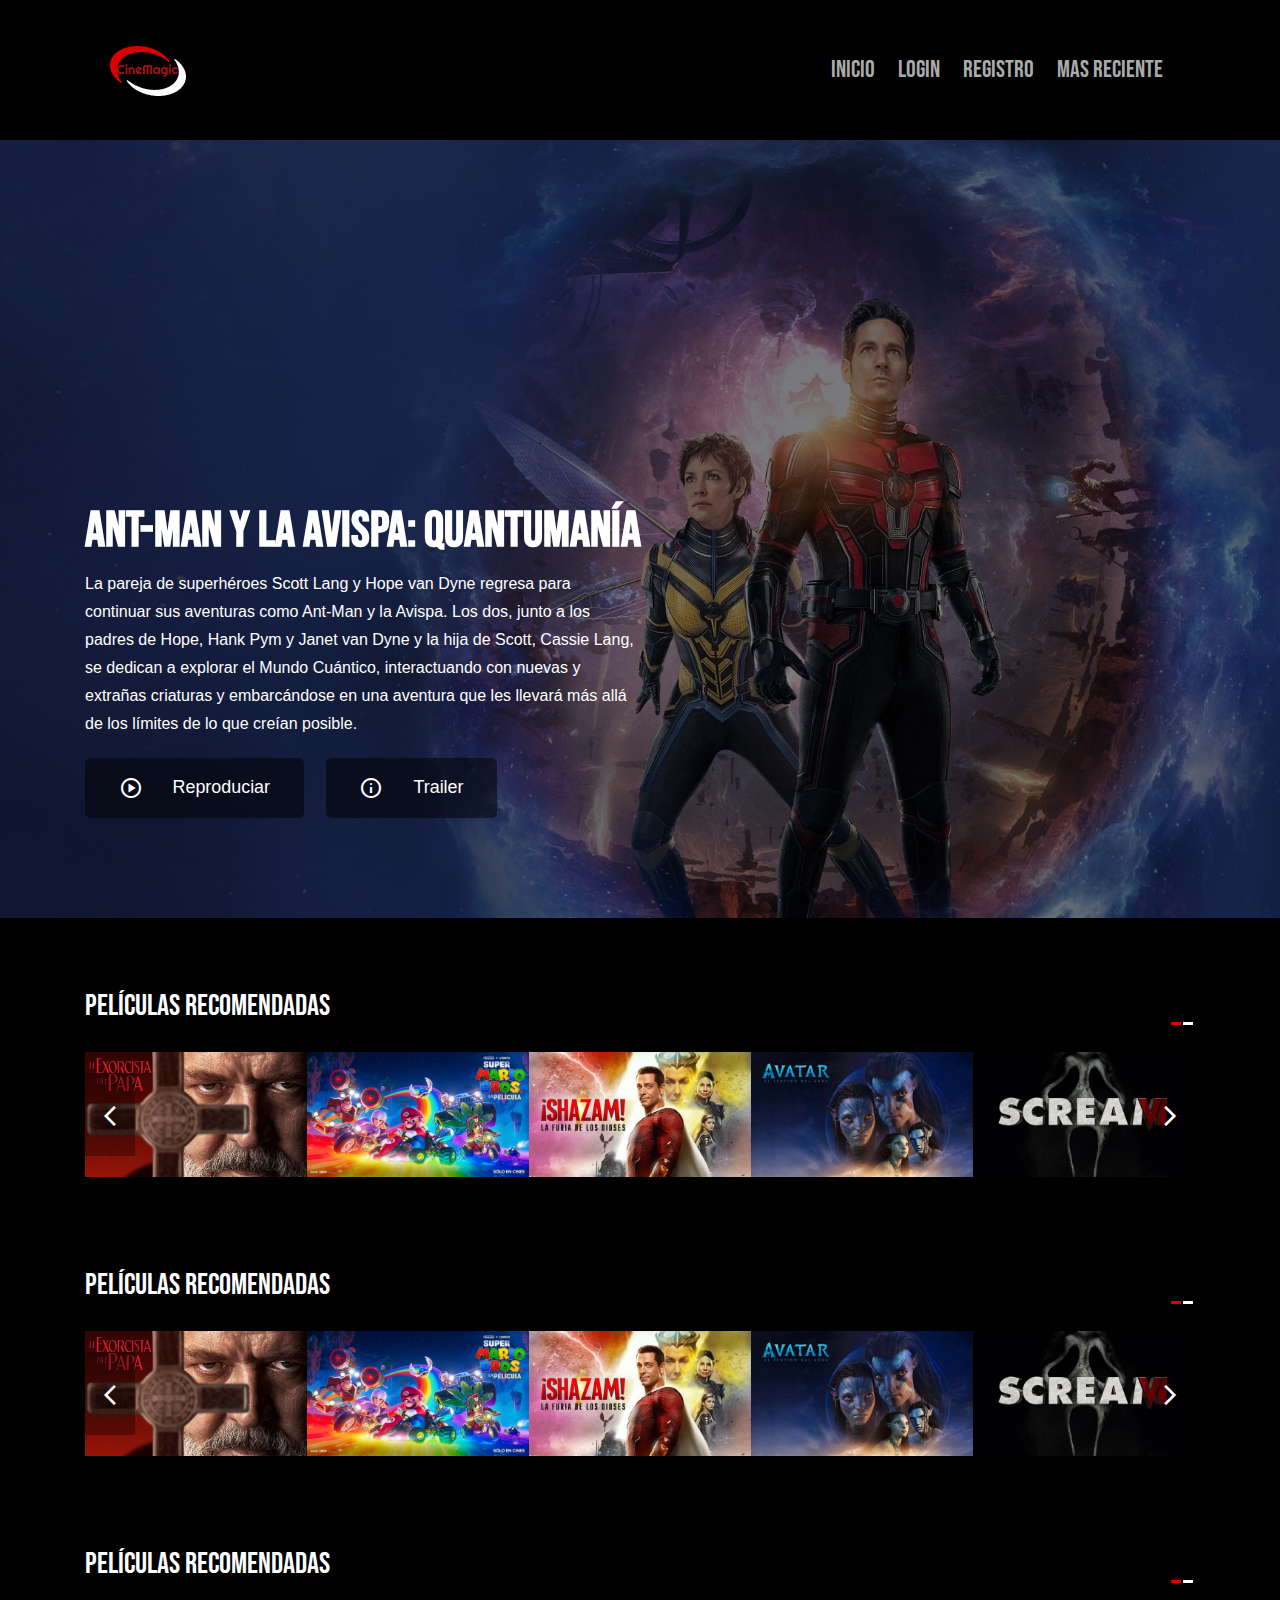
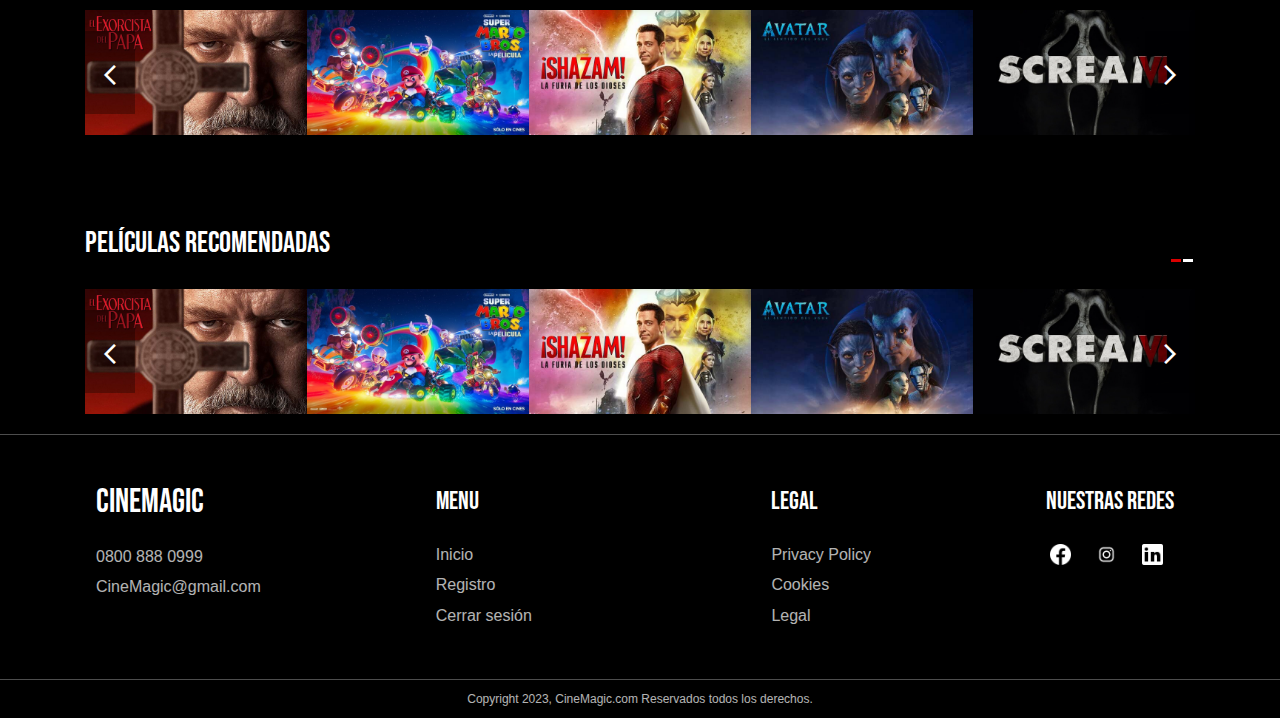
==== commit 32bf319e: "pagina principal 95%" ====
--- a/proyecto-n2/index.html
+++ b/proyecto-n2/index.html
@@ -30,7 +30,7 @@
     <div class="botones-container"> 
         <button class="boton"> <span class="material-symbols-outlined">play_circle</span>Reproduciar</button>
         <!----modal-->
-        <button  id="open" class="boton"><span class="material-symbols-outlined">info</span>Mas informacion</button>
+        <button  id="open" class="boton"><span class="material-symbols-outlined">info</span>Trailer</button>
         <div id="modal_container" class="modal-container">
         <div class="modal-1">
         <div class="video-responsive">
@@ -46,54 +46,183 @@
     </div>
 	<!----carrusel-->
     <div class="peliculas-recomendadas container">
+		<div class="contenedor-titulo-controles">
+			<h3>Películas Recomendadas</h3>
+			<div class="indicadores"></div>
+		</div>
+
+		<div class="contenedor-principal">
+			<button role="button" id="flecha-izquierda" class="flecha-izquierda"><span class="material-symbols-outlined">arrow_back_ios_new</span></i></button>
+			<div class="contenedor-carousel">
+				<div class="carousel">
+					<div class="pelicula">
+						<a href="#"><img src="./RecursosDeImagenes-PaginaPrincipal/png1.jpg" alt=""></a>
+					</div>
+					<div class="pelicula">
+						<a href="#"><img src="./RecursosDeImagenes-PaginaPrincipal/png2.jpg" alt=""></a>
+					</div>
+					<div class="pelicula">
+						<a href="#"><img src="./RecursosDeImagenes-PaginaPrincipal/png3.jpg" alt=""></a>
+					</div>
+					<div class="pelicula">
+						<a href="#"><img src="./RecursosDeImagenes-PaginaPrincipal/png4.jpg" alt=""></a>
+					</div>
+					<div class="pelicula">
+						<a href="#"><img src="./RecursosDeImagenes-PaginaPrincipal/png5.jpg" alt=""></a>
+					</div>
+					<div class="pelicula">
+						<a href="#"><img src="./RecursosDeImagenes-PaginaPrincipal/png6.jpg" alt=""></a>
+					</div>
+					<div class="pelicula">
+						<a href="#"><img src="./RecursosDeImagenes-PaginaPrincipal/png7.jpg" alt=""></a>
+					</div>
+					<div class="pelicula">
+						<a href="#"><img src="./RecursosDeImagenes-PaginaPrincipal/png1.jpg" alt=""></a>
+					</div>
+					<div class="pelicula">
+						<a href="#"><img src="./RecursosDeImagenes-PaginaPrincipal/png2.jpg" alt=""></a>
+					</div>
+					<div class="pelicula">
+						<a href="#"><img src="./RecursosDeImagenes-PaginaPrincipal/png3.jpg" alt=""></a>
+					</div>
+				</div>
+			</div>
+			<button role="button" id="flecha-derecha" class="flecha-derecha"><span class="material-symbols-outlined">arrow_forward_ios</span></button>
+		</div>
+	</div>
+		<!----carrusel 2-->
+		<div class="peliculas-recomendadas container">
 			<div class="contenedor-titulo-controles">
 				<h3>Películas Recomendadas</h3>
-				<div class="indicadores"></div>
+				<div class="indicadores2"></div>
 			</div>
 
 			<div class="contenedor-principal">
-				<button role="button" id="flecha-izquierda" class="flecha-izquierda"><span class="material-symbols-outlined">arrow_back_ios_new</span></i></button>
-				<div class="contenedor-carousel">
+				<button role="button" id="flecha-izquierda2" class="flecha-izquierda"><span class="material-symbols-outlined">arrow_back_ios_new</span></i></button>
+				<div class="contenedor-carousel2">
 					<div class="carousel">
-						<div class="pelicula">
+						<div class="pelicula2">
 							<a href="#"><img src="./RecursosDeImagenes-PaginaPrincipal/png1.jpg" alt=""></a>
 						</div>
-						<div class="pelicula">
+						<div class="pelicula2">
 							<a href="#"><img src="./RecursosDeImagenes-PaginaPrincipal/png2.jpg" alt=""></a>
 						</div>
-						<div class="pelicula">
+						<div class="pelicula2">
 							<a href="#"><img src="./RecursosDeImagenes-PaginaPrincipal/png3.jpg" alt=""></a>
 						</div>
-						<div class="pelicula">
+						<div class="pelicula2">
 							<a href="#"><img src="./RecursosDeImagenes-PaginaPrincipal/png4.jpg" alt=""></a>
 						</div>
-						<div class="pelicula">
+						<div class="pelicula2">
 							<a href="#"><img src="./RecursosDeImagenes-PaginaPrincipal/png5.jpg" alt=""></a>
 						</div>
-						<div class="pelicula">
+						<div class="pelicula2">
 							<a href="#"><img src="./RecursosDeImagenes-PaginaPrincipal/png6.jpg" alt=""></a>
 						</div>
-						<div class="pelicula">
+						<div class="pelicula2">
 							<a href="#"><img src="./RecursosDeImagenes-PaginaPrincipal/png7.jpg" alt=""></a>
 						</div>
-                        <div class="pelicula">
+                        <div class="pelicula2">
 							<a href="#"><img src="./RecursosDeImagenes-PaginaPrincipal/png1.jpg" alt=""></a>
 						</div>
-						<div class="pelicula">
+						<div class="pelicula2">
 							<a href="#"><img src="./RecursosDeImagenes-PaginaPrincipal/png2.jpg" alt=""></a>
 						</div>
-						<div class="pelicula">
-							<a href="#"><img src="./RecursosDeImagenes-PaginaPrincipal/png3.jpg" alt=""></a>
-						</div>
-					</div>
-				</div>
-            <!----carrusel 2--
-			--carrusel 2-->
-
-
-				<button role="button" id="flecha-derecha" class="flecha-derecha"><span class="material-symbols-outlined">arrow_forward_ios</span></button>
-			</div>
-		</div>
+					</div>
+				</div>
+            <button role="button" id="flecha-derecha2" class="flecha-derecha"><span class="material-symbols-outlined">arrow_forward_ios</span></button>
+			</div>
+		</div>
+			<!--carrusel 2-->
+<!----carrusel 3-->
+<div class="peliculas-recomendadas container">
+	<div class="contenedor-titulo-controles">
+		<h3>Películas Recomendadas</h3>
+		<div class="indicadores3"></div>
+	</div>
+
+	<div class="contenedor-principal">
+		<button role="button" id="flecha-izquierda3" class="flecha-izquierda"><span class="material-symbols-outlined">arrow_back_ios_new</span></i></button>
+		<div class="contenedor-carousel3">
+			<div class="carousel">
+				<div class="pelicula3">
+					<a href="#"><img src="./RecursosDeImagenes-PaginaPrincipal/png1.jpg" alt=""></a>
+				</div>
+				<div class="pelicula3">
+					<a href="#"><img src="./RecursosDeImagenes-PaginaPrincipal/png2.jpg" alt=""></a>
+				</div>
+				<div class="pelicula3">
+					<a href="#"><img src="./RecursosDeImagenes-PaginaPrincipal/png3.jpg" alt=""></a>
+				</div>
+				<div class="pelicula3">
+					<a href="#"><img src="./RecursosDeImagenes-PaginaPrincipal/png4.jpg" alt=""></a>
+				</div>
+				<div class="pelicula3">
+					<a href="#"><img src="./RecursosDeImagenes-PaginaPrincipal/png5.jpg" alt=""></a>
+				</div>
+				<div class="pelicula3">
+					<a href="#"><img src="./RecursosDeImagenes-PaginaPrincipal/png6.jpg" alt=""></a>
+				</div>
+				<div class="pelicula3">
+					<a href="#"><img src="./RecursosDeImagenes-PaginaPrincipal/png7.jpg" alt=""></a>
+				</div>
+				<div class="pelicula3">
+					<a href="#"><img src="./RecursosDeImagenes-PaginaPrincipal/png1.jpg" alt=""></a>
+				</div>
+				<div class="pelicula3">
+					<a href="#"><img src="./RecursosDeImagenes-PaginaPrincipal/png2.jpg" alt=""></a>
+				</div>
+			</div>
+		</div>
+	<button role="button" id="flecha-derecha3" class="flecha-derecha"><span class="material-symbols-outlined">arrow_forward_ios</span></button>
+	</div>
+</div>
+	<!--carrusel 3-->
+<!----carrusel 4-->
+<div class="peliculas-recomendadas container">
+	<div class="contenedor-titulo-controles">
+		<h3>Películas Recomendadas</h3>
+		<div class="indicadores4"></div>
+	</div>
+
+	<div class="contenedor-principal">
+		<button role="button" id="flecha-izquierda4" class="flecha-izquierda"><span class="material-symbols-outlined">arrow_back_ios_new</span></i></button>
+		<div class="contenedor-carousel4">
+			<div class="carousel">
+				<div class="pelicula4">
+					<a href="#"><img src="./RecursosDeImagenes-PaginaPrincipal/png1.jpg" alt=""></a>
+				</div>
+				<div class="pelicula4">
+					<a href="#"><img src="./RecursosDeImagenes-PaginaPrincipal/png2.jpg" alt=""></a>
+				</div>
+				<div class="pelicula4">
+					<a href="#"><img src="./RecursosDeImagenes-PaginaPrincipal/png3.jpg" alt=""></a>
+				</div>
+				<div class="pelicula4">
+					<a href="#"><img src="./RecursosDeImagenes-PaginaPrincipal/png4.jpg" alt=""></a>
+				</div>
+				<div class="pelicula4">
+					<a href="#"><img src="./RecursosDeImagenes-PaginaPrincipal/png5.jpg" alt=""></a>
+				</div>
+				<div class="pelicula4">
+					<a href="#"><img src="./RecursosDeImagenes-PaginaPrincipal/png6.jpg" alt=""></a>
+				</div>
+				<div class="pelicula4">
+					<a href="#"><img src="./RecursosDeImagenes-PaginaPrincipal/png7.jpg" alt=""></a>
+				</div>
+				<div class="pelicula4">
+					<a href="#"><img src="./RecursosDeImagenes-PaginaPrincipal/png1.jpg" alt=""></a>
+				</div>
+				<div class="pelicula4">
+					<a href="#"><img src="./RecursosDeImagenes-PaginaPrincipal/png2.jpg" alt=""></a>
+				</div>
+			</div>
+		</div>
+	<button role="button" id="flecha-derecha4" class="flecha-derecha"><span class="material-symbols-outlined">arrow_forward_ios</span></button>
+	</div>
+</div>
+<!----carrusel 4-->
+			
 </main>
 <!----footer-->
 <footer>
--- a/proyecto-n2/style.css
+++ b/proyecto-n2/style.css
@@ -99,6 +99,7 @@
     display: flex;
     align-items: center;
   }
+  /*---carrusel 1----*/
   .contenedor-titulo-controles{
     display: flex;
     justify-content: space-between;
@@ -122,6 +123,123 @@
     outline: none;
     opacity: 1;
   }
+  /*carrusel 2*/
+  .contenedor-titulo-controles .indicadores2 button{
+    background: var(--blanco);
+    height: 3px;
+    width: 10px;
+    cursor: pointer;
+    border: none;
+    margin-right: 2px;
+  }
+  .contenedor-titulo-controles .indicadores2 button:hover,
+  .contenedor-titulo-controles .indicadores2 button.activo{
+    background: var(--rojo);
+    outline: none;
+    opacity: 1;
+  }
+  .peliculas-recomendadas .contenedor-carousel2{
+    width: 100%;
+    padding: 20px 0;
+    overflow: hidden;
+    scroll-behavior: smooth;
+  }
+  .peliculas-recomendadas .contenedor-carousel2 .carousel {
+    display: flex;
+    flex-wrap: nowrap;
+  }
+  .peliculas-recomendadas .contenedor-carousel2 .carousel .pelicula2{
+    min-width: 20%;
+    transition: .3 ease all;
+    box-shadow: 5px 5px 10px rgba(0,0,0, .3);
+  }
+  .peliculas-recomendadas .contenedor-carousel2 .carousel .pelicula2:hover{
+    transform: scale(1.2);
+    transform-origin: center ;
+  }
+  .peliculas-recomendadas .contenedor-carousel2 .carousel .pelicula2 img{
+    width: 100%;
+    vertical-align: top;
+  }
+  /* carrusel 2*/
+  /*carrusel 3*/
+  .contenedor-titulo-controles .indicadores3 button{
+    background: var(--blanco);
+    height: 3px;
+    width: 10px;
+    cursor: pointer;
+    border: none;
+    margin-right: 2px;
+  }
+  .contenedor-titulo-controles .indicadores3 button:hover,
+  .contenedor-titulo-controles .indicadores3 button.activo{
+    background: var(--rojo);
+    outline: none;
+    opacity: 1;
+  }
+  .peliculas-recomendadas .contenedor-carousel3{
+    width: 100%;
+    padding: 20px 0;
+    overflow: hidden;
+    scroll-behavior: smooth;
+  }
+  .peliculas-recomendadas .contenedor-carousel3 .carousel {
+    display: flex;
+    flex-wrap: nowrap;
+  }
+  .peliculas-recomendadas .contenedor-carousel3 .carousel .pelicula3{
+    min-width: 20%;
+    transition: .3 ease all;
+    box-shadow: 5px 5px 10px rgba(0,0,0, .3);
+  }
+  .peliculas-recomendadas .contenedor-carousel3 .carousel .pelicula3:hover{
+    transform: scale(1.2);
+    transform-origin: center ;
+  }
+  .peliculas-recomendadas .contenedor-carousel3 .carousel .pelicula3 img{
+    width: 100%;
+    vertical-align: top;
+  }
+  /* carrusel 3*/
+/*carrusel 4*/
+.contenedor-titulo-controles .indicadores4 button{
+  background: var(--blanco);
+  height: 3px;
+  width: 10px;
+  cursor: pointer;
+  border: none;
+  margin-right: 2px;
+}
+.contenedor-titulo-controles .indicadores4 button:hover,
+.contenedor-titulo-controles .indicadores4 button.activo{
+  background: var(--rojo);
+  outline: none;
+  opacity: 1;
+}
+.peliculas-recomendadas .contenedor-carousel4{
+  width: 100%;
+  padding: 20px 0;
+  overflow: hidden;
+  scroll-behavior: smooth;
+}
+.peliculas-recomendadas .contenedor-carousel4 .carousel {
+  display: flex;
+  flex-wrap: nowrap;
+}
+.peliculas-recomendadas .contenedor-carousel4 .carousel .pelicula4{
+  min-width: 20%;
+  transition: .3 ease all;
+  box-shadow: 5px 5px 10px rgba(0,0,0, .3);
+}
+.peliculas-recomendadas .contenedor-carousel4 .carousel .pelicula4:hover{
+  transform: scale(1.2);
+  transform-origin: center ;
+}
+.peliculas-recomendadas .contenedor-carousel4 .carousel .pelicula4 img{
+  width: 100%;
+  vertical-align: top;
+}
+/* carrusel 4*/
   .peliculas-recomendadas{
     margin-top: 70px;
   }
@@ -200,6 +318,7 @@
       max-width: 100%;
     }
     /*peliculas recomendadas*/
+    /*---carrusel 1----*/
     .peliculas-recomendadas .contenedor-carousel{
       overflow: visible;
     }
@@ -213,6 +332,32 @@
     .peliculas-recomendadas .flecha-derecha{
       display: none;
     }
+  /*---carrusel 2----*/
+  .peliculas-recomendadas .contenedor-carousel2{
+    overflow: visible;
+  }
+  .peliculas-recomendadas .contenedor-carousel2 .carousel{
+    display: grid;
+    grid-template-columns: repeat(3 , 1fr);
+    gap: 20px;
+  }
+  .peliculas-recomendadas .indicadores2{
+    display: none;
+  }
+    /*---carrusel 3----*/
+    .peliculas-recomendadas .contenedor-carousel3{
+      overflow: visible;
+    }
+    .peliculas-recomendadas .contenedor-carousel3 .carousel{
+      display: grid;
+      grid-template-columns: repeat(3 , 1fr);
+      gap: 20px;
+    }
+    .peliculas-recomendadas .indicadores3{
+      display: none;
+    }
+    /*---carrusel 4----*/
+
 }
 /*--footer----*/
 footer{
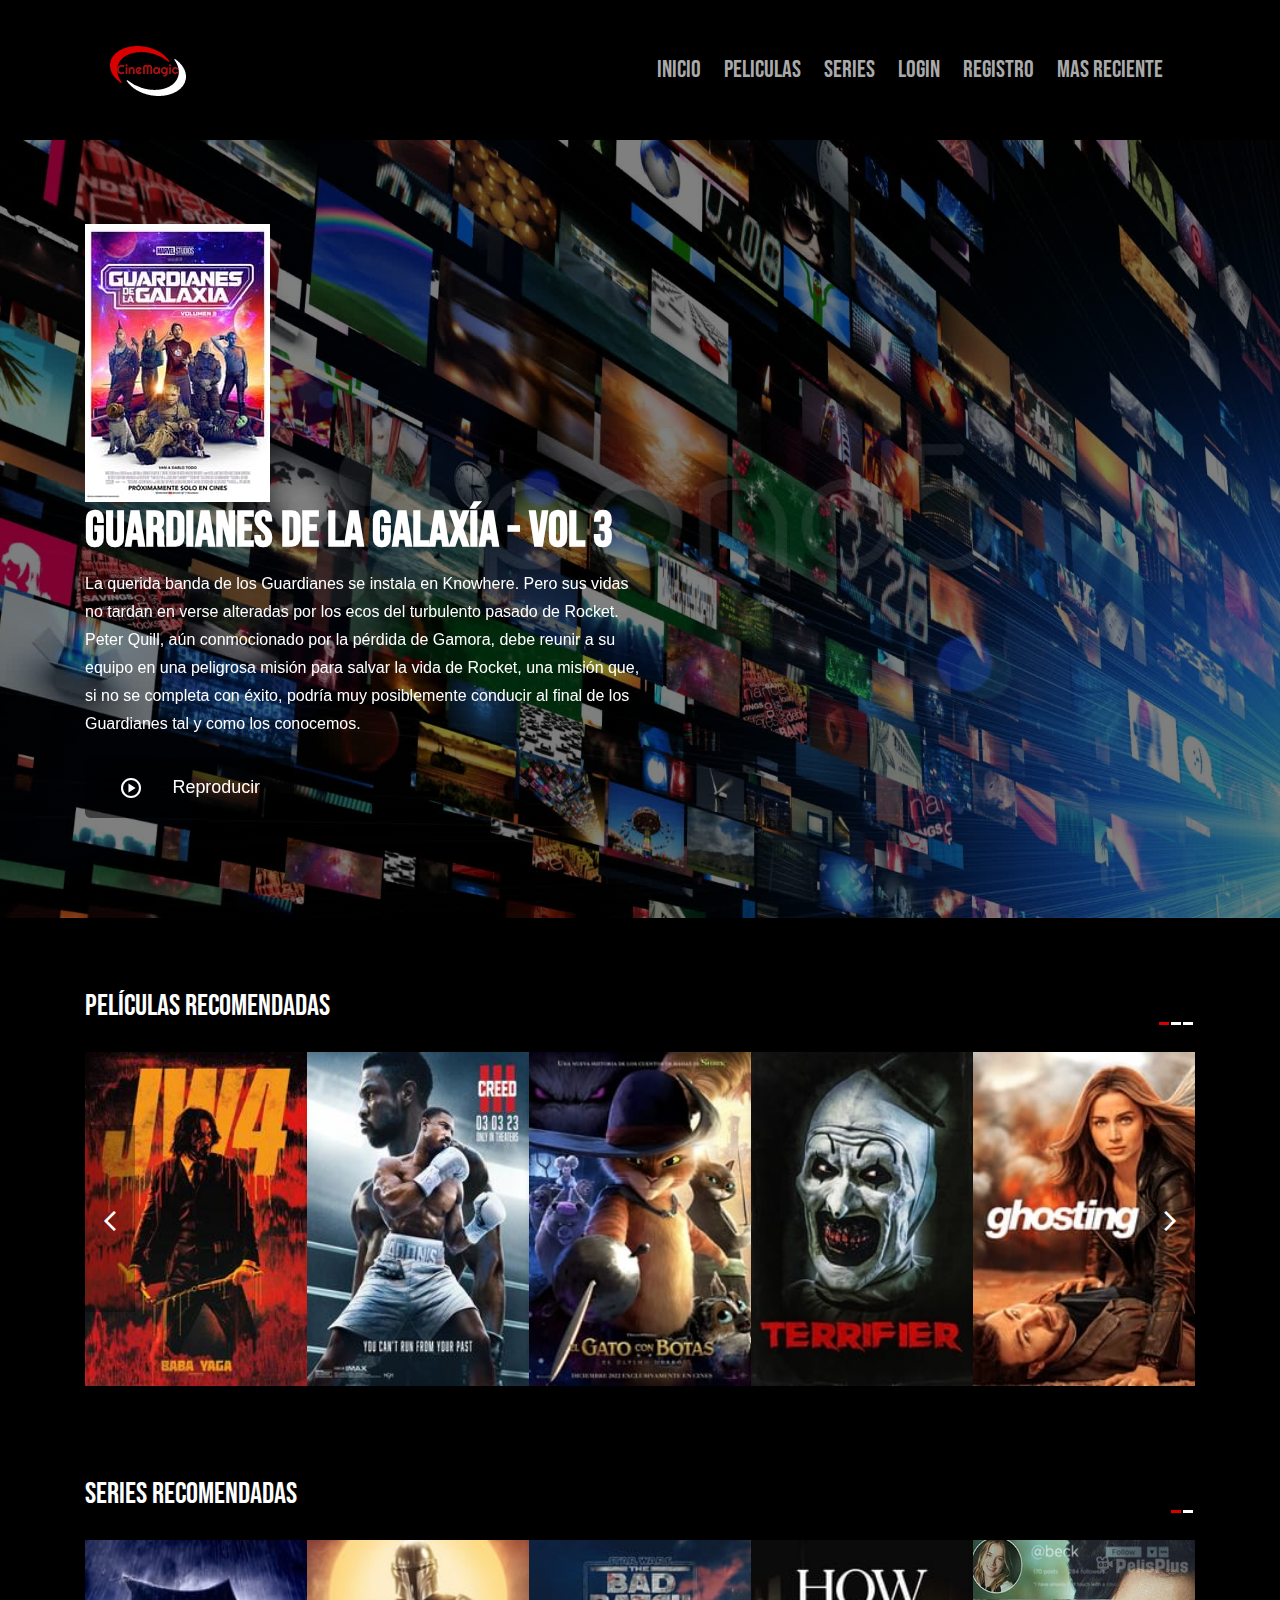
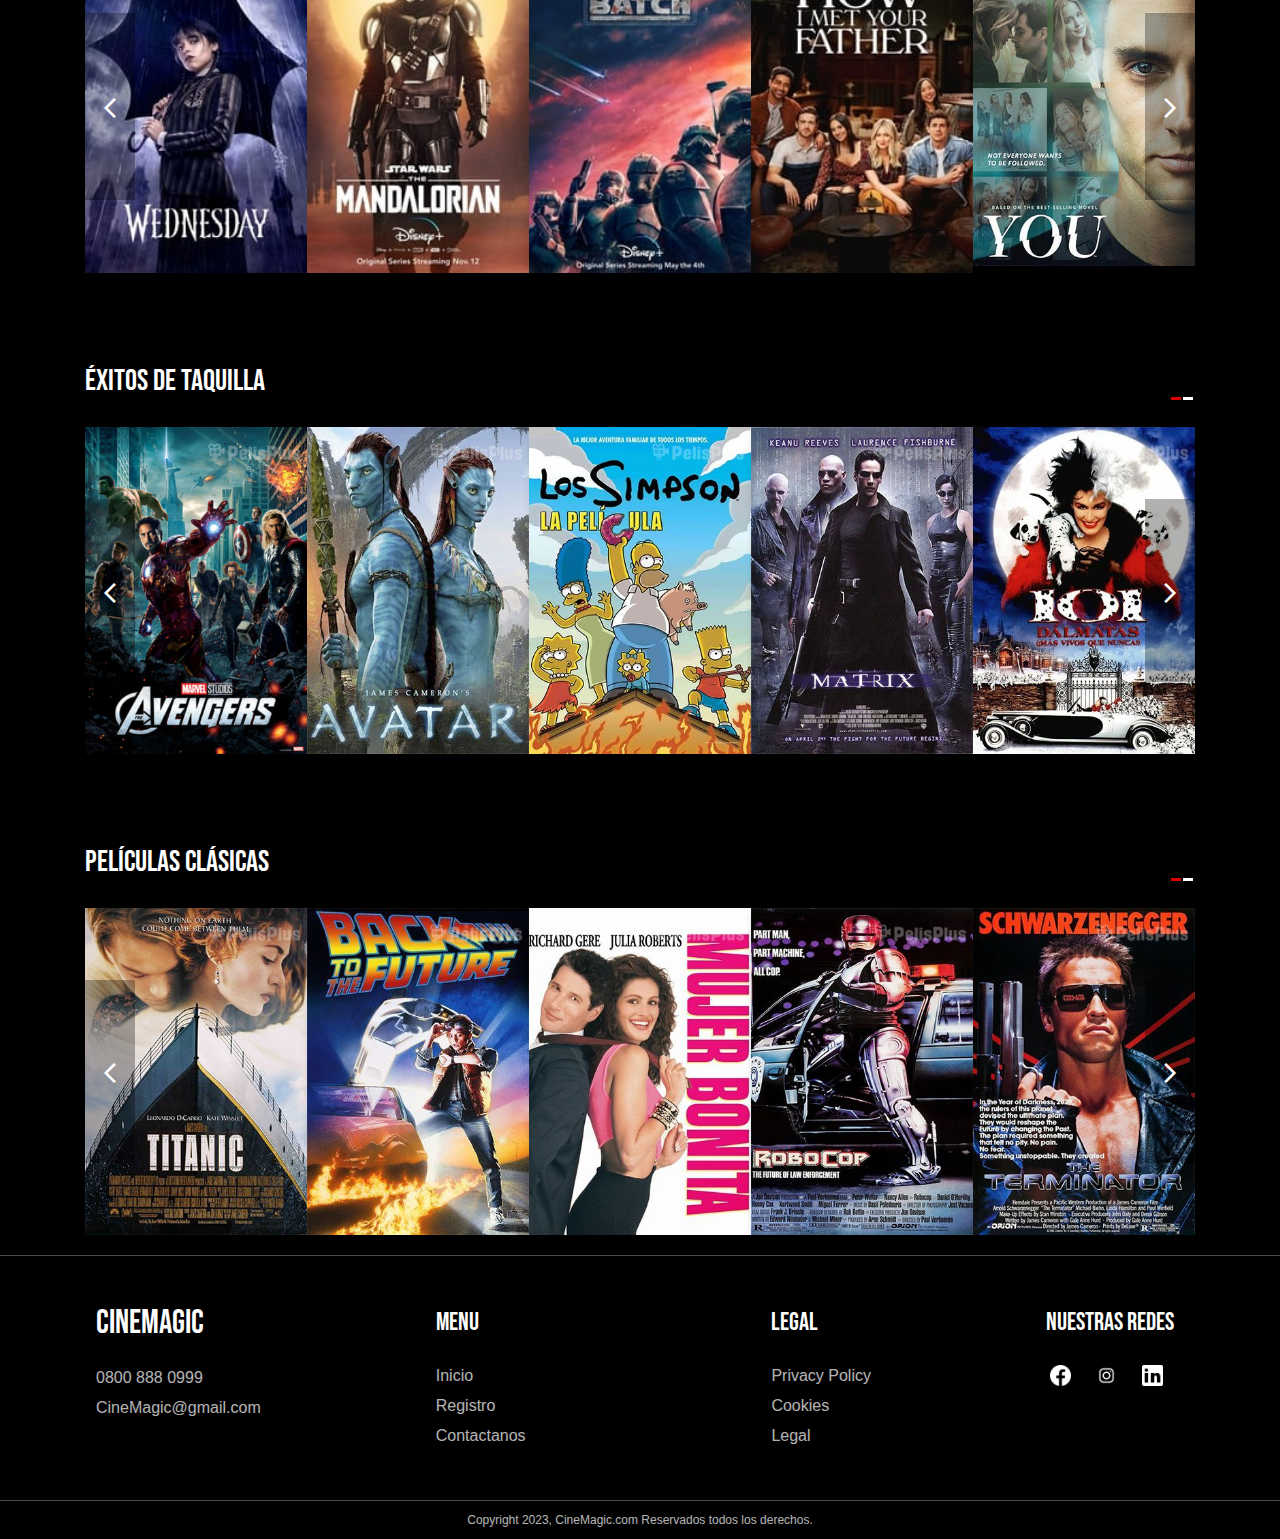
==== commit feedb862: "ultimos retoques" ====
--- a/proyecto-n2/index.html
+++ b/proyecto-n2/index.html
@@ -1,268 +1,369 @@
 <!DOCTYPE html>
 <html>
-  <head>
-    <title>CineMagic</title>
-    <link rel="icon" href="./RecursosDeImagenes-PaginaPrincipal/Logo-cinemagic.ico">
-    <link rel="preconnect" href="https://fonts.googleapis.com">
-<link rel="preconnect" href="https://fonts.gstatic.com" crossorigin>
-<link href="https://fonts.googleapis.com/css2?family=Bebas+Neue&display=swap" rel="stylesheet">
-    <link rel="stylesheet" href="https://fonts.googleapis.com/css2?family=Material+Symbols+Outlined:opsz,wght,FILL,GRAD@20..48,100..700,0..1,-50..200" />
-    <link rel="stylesheet" href="https://maxcdn.bootstrapcdn.com/bootstrap/4.0.0/css/bootstrap.min.css"/>
-    <link rel="stylesheet" href="./style.css" />
+
+<head>
+	<title>CineMagic</title>
+	<link rel="icon" href="./RecursosDeImagenes-PaginaPrincipal/Logo-cinemagic.ico">
+	<link rel="preconnect" href="https://fonts.googleapis.com">
+	<link rel="preconnect" href="https://fonts.gstatic.com" crossorigin>
+	<link href="https://fonts.googleapis.com/css2?family=Bebas+Neue&display=swap" rel="stylesheet">
+	<link rel="stylesheet"
+		href="https://fonts.googleapis.com/css2?family=Material+Symbols+Outlined:opsz,wght,FILL,GRAD@20..48,100..700,0..1,-50..200" />
+	<link rel="stylesheet" href="https://maxcdn.bootstrapcdn.com/bootstrap/4.0.0/css/bootstrap.min.css" />
+	<link rel="stylesheet" href="./style.css" />
 </head>
+
 <body>
-    <header class="">
-    <div class="container d-flex align-items-center">
-        <img class="logo" src="./RecursosDeImagenes-PaginaPrincipal/Logo-cinemagic.png" alt="logotipo cinemagic">
-        <nav class="nav-center">
-        <a href="#">Inicio</a>
-        <a href="#">Login</a>
-        <a href="#">Registro</a>
-        <a href="#">Mas Reciente</a>
-        </nav>
-    </div>
-    </header>
-<main>
-    <div class="portada-principal">
-    <div class="container">
-        <h3 class="titulo">Ant-Man y la Avispa: Quantumanía</h3>
-        <p class="descripcion">La pareja de superhéroes Scott Lang y Hope van Dyne regresa para continuar sus aventuras como Ant-Man y la Avispa. Los dos, junto a los padres de Hope, Hank Pym y Janet van Dyne y la hija de Scott, Cassie Lang, se dedican a explorar el Mundo Cuántico, interactuando con nuevas y extrañas criaturas y embarcándose en una aventura que les llevará más allá de los límites de lo que creían posible.</p>
-    <div class="botones-container"> 
-        <button class="boton"> <span class="material-symbols-outlined">play_circle</span>Reproduciar</button>
-        <!----modal-->
-        <button  id="open" class="boton"><span class="material-symbols-outlined">info</span>Trailer</button>
-        <div id="modal_container" class="modal-container">
-        <div class="modal-1">
-        <div class="video-responsive">
-				<iframe width="560" height="315" src="https://www.youtube.com/embed/BaLJ044I2HI" title="Ant-Man y la Avispa: Quantumanía de Marvel Studios | Tráiler Oficial en español | HD" frameborder="0" allow="accelerometer; autoplay; clipboard-write; encrypted-media; gyroscope; picture-in-picture; web-share" allowfullscreen></iframe>
-            <button id="close" class="boton-close">x</button>
-		</div>
-			</div>
-		</section>
-	</div>
-		<!----modal-->
-    </div>
-    </div>
-    </div>
-	<!----carrusel-->
-    <div class="peliculas-recomendadas container">
-		<div class="contenedor-titulo-controles">
-			<h3>Películas Recomendadas</h3>
-			<div class="indicadores"></div>
-		</div>
-
-		<div class="contenedor-principal">
-			<button role="button" id="flecha-izquierda" class="flecha-izquierda"><span class="material-symbols-outlined">arrow_back_ios_new</span></i></button>
-			<div class="contenedor-carousel">
-				<div class="carousel">
-					<div class="pelicula">
-						<a href="#"><img src="./RecursosDeImagenes-PaginaPrincipal/png1.jpg" alt=""></a>
-					</div>
-					<div class="pelicula">
-						<a href="#"><img src="./RecursosDeImagenes-PaginaPrincipal/png2.jpg" alt=""></a>
-					</div>
-					<div class="pelicula">
-						<a href="#"><img src="./RecursosDeImagenes-PaginaPrincipal/png3.jpg" alt=""></a>
-					</div>
-					<div class="pelicula">
-						<a href="#"><img src="./RecursosDeImagenes-PaginaPrincipal/png4.jpg" alt=""></a>
-					</div>
-					<div class="pelicula">
-						<a href="#"><img src="./RecursosDeImagenes-PaginaPrincipal/png5.jpg" alt=""></a>
-					</div>
-					<div class="pelicula">
-						<a href="#"><img src="./RecursosDeImagenes-PaginaPrincipal/png6.jpg" alt=""></a>
-					</div>
-					<div class="pelicula">
-						<a href="#"><img src="./RecursosDeImagenes-PaginaPrincipal/png7.jpg" alt=""></a>
-					</div>
-					<div class="pelicula">
-						<a href="#"><img src="./RecursosDeImagenes-PaginaPrincipal/png1.jpg" alt=""></a>
-					</div>
-					<div class="pelicula">
-						<a href="#"><img src="./RecursosDeImagenes-PaginaPrincipal/png2.jpg" alt=""></a>
-					</div>
-					<div class="pelicula">
-						<a href="#"><img src="./RecursosDeImagenes-PaginaPrincipal/png3.jpg" alt=""></a>
-					</div>
-				</div>
-			</div>
-			<button role="button" id="flecha-derecha" class="flecha-derecha"><span class="material-symbols-outlined">arrow_forward_ios</span></button>
-		</div>
-	</div>
+	<header class="">
+		<div class="container d-flex align-items-center">
+			<img class="logo" src="./RecursosDeImagenes-PaginaPrincipal/Logo-cinemagic.png" alt="logotipo cinemagic">
+			<nav class="nav-center">
+				<a href="./index.html">Inicio</a>
+				<a href="./Html/peliculas.html">Peliculas</a>
+				<a href="./Html/error404.html">Series</a>
+				<a href="../proyecto-n2/Html/login.html">Login</a>
+				<a href="./Html/register.html">Registro</a>
+				<a href="./Html/error404.html">Mas Reciente</a>
+			</nav>
+		</div>
+	</header>
+	<main>
+		<div class="portada-principal">
+			<div class="container">
+				<div id="carouselExampleControls" class="carousel slide" data-ride="carousel">
+					<div class="carousel-inner">
+						<div class="carousel-item active">
+							<div class="pelicula">
+								<a href="#"><img src="./RecursosDeImagenes-PaginaPrincipal/guardianes3.jpg" alt=""></a>
+							</div>
+							<h3 class="titulo">Guardianes de la Galaxía - Vol 3</h3>
+							<p class="descripcion">La querida banda de los Guardianes se instala en Knowhere. Pero sus
+								vidas no tardan en verse alteradas por los ecos del turbulento pasado de Rocket. Peter
+								Quill, aún conmocionado por la pérdida de Gamora, debe reunir a su equipo en una
+								peligrosa misión para salvar la vida de Rocket, una misión que, si no se completa con
+								éxito, podría muy posiblemente conducir al final de los Guardianes tal y como los
+								conocemos.</p>
+							<div class="botones-container">
+								<button class="boton"> <span
+										class="material-symbols-outlined">play_circle</span>Reproducir</button>
+										</div>
+										<!----modal-->
+
+
+
+
+
+								<!----modal-->
+							
+						</div>
+						<div class="carousel-item">
+							<div class="pelicula">
+								<a href="#"><img src="./RecursosDeImagenes-PaginaPrincipal/evil-dead.jpg" alt=""></a>
+							</div>
+							<h3 class="titulo">Posesión infernal: El despertar</h3>
+							<p class="descripcion">Historia de dos hermanas separadas cuyo reencuentro se ve
+								interrumpido por el surgimiento de demonios poseedores de carne, empujándolos a una
+								batalla por la supervivencia mientras se enfrentan a la versión de familia más
+								aterradora que se pueda imaginar. Secuela de la trilogía original de 'Evil Dead'.</p>
+							<div class="botones-container">
+								<button class="boton"> <span
+										class="material-symbols-outlined">play_circle</span>Reproducir</button>
+								</div>
+								<!----modal-->
+
+
+
+
+								<!----modal-->
+							
+						</div>
+						<div class="carousel-item">
+							<div class="pelicula">
+								<a href="#"><img src="./RecursosDeImagenes-PaginaPrincipal/super-mario-bros.jpg"
+										alt=""></a>
+							</div>
+							<h3 class="titulo">Súper Mario Bros: La película</h3>
+							<p class="descripcion">Mientras trabajan en una avería subterránea, los fontaneros de
+								Brooklyn, Mario y su hermano Luigi, viajan por una misteriosa tubería hasta un nuevo
+								mundo mágico. Pero, cuando los hermanos se separan, Mario deberá emprender una épica
+								misión para encontrar a Luigi. Con la ayuda del champiñón local Toad y unas cuantas
+								nociones de combate de la guerrera líder del Reino Champiñón, la princesa Peach, Mario
+								descubre todo el poder que alberga en su interior.</p>
+								<div class="botones-container">
+									<button class="boton"> <span
+											class="material-symbols-outlined">play_circle</span>Reproducir</button>
+									</div>	
+								<!----modal-->
+
+
+
+
+								<!----modal-->
+							
+						</div>
+						<div class="carousel-item">
+							<div class="pelicula">
+								<a href="#"><img src="./RecursosDeImagenes-PaginaPrincipal/antman.jpg" alt=""></a>
+							</div>
+							<h3 class="titulo">Ant-Man y la Avispa: Quantumanía</h3>
+							<p class="descripcion">La pareja de superhéroes Scott Lang y Hope van Dyne regresa para
+								continuar sus
+								aventuras como Ant-Man y la Avispa. Los dos, junto a los padres de Hope, Hank Pym y
+								Janet van Dyne y
+								la hija de Scott, Cassie Lang, se dedican a explorar el Mundo Cuántico, interactuando
+								con nuevas y
+								extrañas criaturas y embarcándose en una aventura que les llevará más allá de los
+								límites de lo que
+								creían posible.</p>
+								<div class="botones-container">
+									<button class="boton"> <span
+											class="material-symbols-outlined">play_circle</span>Reproducir</button>
+									</div>	
+								<!----modal-->
+
+
+
+
+								<!----modal-->
+							
+						</div>
+					</div>
+					<a class="carousel-control-prev" href="#carouselExampleControls" role="button" data-slide="prev">
+						
+						<span class="sr-only">Previous</span>
+					</a>
+					<a class="carousel-control-next" href="#carouselExampleControls" role="button" data-slide="next">
+						
+						<span class="sr-only">Next</span>
+					</a>
+				</div>
+
+			</div>
+		</div>
+		<!----carrusel-->
+		<div class="peliculas-recomendadas container">
+			<div class="contenedor-titulo-controles">
+				<h3>Películas Recomendadas</h3>
+				<div class="indicadores"></div>
+			</div>
+
+			<div class="contenedor-principal">
+				<button role="button" id="flecha-izquierda" class="flecha-izquierda"><span class="material-symbols-outlined">arrow_back_ios_new</span></i></button>
+				<div class="contenedor-carousel">
+					<div class="carousel">
+						<div class="pelicula">
+							<a href="./Html/peliculas.html"><img src="./RecursosDeImagenes-PaginaPrincipal/p1.jpg" alt=""></a>
+						</div>
+						<div class="pelicula">
+							<a href="./Html/error-pelicuras.html"><img src="./RecursosDeImagenes-PaginaPrincipal/p2.jpg" alt=""></a>
+						</div>
+						<div class="pelicula">
+							<a href="./Html/error-pelicuras.html"><img src="./RecursosDeImagenes-PaginaPrincipal/p3.jpg" alt=""></a>
+						</div>
+						<div class="pelicula">
+							<a href="./Html/error-pelicuras.html"><img src="./RecursosDeImagenes-PaginaPrincipal/p4.jpg" alt=""></a>
+						</div>
+						<div class="pelicula">
+							<a href="./Html/error-pelicuras.html"><img src="./RecursosDeImagenes-PaginaPrincipal/p5.jpg" alt=""></a>
+						</div>
+						<div class="pelicula">
+							<a href="./Html/error-pelicuras.html"><img src="./RecursosDeImagenes-PaginaPrincipal/p6.jpg" alt=""></a>
+						</div>
+						<div class="pelicula">
+							<a href="./Html/error-pelicuras.html"><img src="./RecursosDeImagenes-PaginaPrincipal/p7.jpg" alt=""></a>
+						</div>
+						<div class="pelicula">
+							<a href="./Html/error-pelicuras.html"><img src="./RecursosDeImagenes-PaginaPrincipal/p8.jpg" alt=""></a>
+						</div>
+						<div class="pelicula">
+							<a href="./Html/error-pelicuras.html"><img src="./RecursosDeImagenes-PaginaPrincipal/p9.jpg" alt=""></a>
+						</div>
+					</div>
+				</div>
+				<button role="button" id="flecha-derecha" class="flecha-derecha"><span class="material-symbols-outlined">arrow_forward_ios</span></button>
+			</div>
+		</div>
 		<!----carrusel 2-->
 		<div class="peliculas-recomendadas container">
 			<div class="contenedor-titulo-controles">
-				<h3>Películas Recomendadas</h3>
+				<h3>Series Recomendadas</h3>
 				<div class="indicadores2"></div>
 			</div>
 
 			<div class="contenedor-principal">
-				<button role="button" id="flecha-izquierda2" class="flecha-izquierda"><span class="material-symbols-outlined">arrow_back_ios_new</span></i></button>
+				<button role="button" id="flecha-izquierda2" class="flecha-izquierda"><span
+						class="material-symbols-outlined">arrow_back_ios_new</span></i></button>
 				<div class="contenedor-carousel2">
 					<div class="carousel">
 						<div class="pelicula2">
-							<a href="#"><img src="./RecursosDeImagenes-PaginaPrincipal/png1.jpg" alt=""></a>
-						</div>
-						<div class="pelicula2">
-							<a href="#"><img src="./RecursosDeImagenes-PaginaPrincipal/png2.jpg" alt=""></a>
-						</div>
-						<div class="pelicula2">
-							<a href="#"><img src="./RecursosDeImagenes-PaginaPrincipal/png3.jpg" alt=""></a>
-						</div>
-						<div class="pelicula2">
-							<a href="#"><img src="./RecursosDeImagenes-PaginaPrincipal/png4.jpg" alt=""></a>
-						</div>
-						<div class="pelicula2">
-							<a href="#"><img src="./RecursosDeImagenes-PaginaPrincipal/png5.jpg" alt=""></a>
-						</div>
-						<div class="pelicula2">
-							<a href="#"><img src="./RecursosDeImagenes-PaginaPrincipal/png6.jpg" alt=""></a>
-						</div>
-						<div class="pelicula2">
-							<a href="#"><img src="./RecursosDeImagenes-PaginaPrincipal/png7.jpg" alt=""></a>
-						</div>
-                        <div class="pelicula2">
-							<a href="#"><img src="./RecursosDeImagenes-PaginaPrincipal/png1.jpg" alt=""></a>
-						</div>
-						<div class="pelicula2">
-							<a href="#"><img src="./RecursosDeImagenes-PaginaPrincipal/png2.jpg" alt=""></a>
-						</div>
-					</div>
-				</div>
-            <button role="button" id="flecha-derecha2" class="flecha-derecha"><span class="material-symbols-outlined">arrow_forward_ios</span></button>
-			</div>
-		</div>
-			<!--carrusel 2-->
-<!----carrusel 3-->
-<div class="peliculas-recomendadas container">
-	<div class="contenedor-titulo-controles">
-		<h3>Películas Recomendadas</h3>
-		<div class="indicadores3"></div>
-	</div>
-
-	<div class="contenedor-principal">
-		<button role="button" id="flecha-izquierda3" class="flecha-izquierda"><span class="material-symbols-outlined">arrow_back_ios_new</span></i></button>
-		<div class="contenedor-carousel3">
-			<div class="carousel">
-				<div class="pelicula3">
-					<a href="#"><img src="./RecursosDeImagenes-PaginaPrincipal/png1.jpg" alt=""></a>
-				</div>
-				<div class="pelicula3">
-					<a href="#"><img src="./RecursosDeImagenes-PaginaPrincipal/png2.jpg" alt=""></a>
-				</div>
-				<div class="pelicula3">
-					<a href="#"><img src="./RecursosDeImagenes-PaginaPrincipal/png3.jpg" alt=""></a>
-				</div>
-				<div class="pelicula3">
-					<a href="#"><img src="./RecursosDeImagenes-PaginaPrincipal/png4.jpg" alt=""></a>
-				</div>
-				<div class="pelicula3">
-					<a href="#"><img src="./RecursosDeImagenes-PaginaPrincipal/png5.jpg" alt=""></a>
-				</div>
-				<div class="pelicula3">
-					<a href="#"><img src="./RecursosDeImagenes-PaginaPrincipal/png6.jpg" alt=""></a>
-				</div>
-				<div class="pelicula3">
-					<a href="#"><img src="./RecursosDeImagenes-PaginaPrincipal/png7.jpg" alt=""></a>
-				</div>
-				<div class="pelicula3">
-					<a href="#"><img src="./RecursosDeImagenes-PaginaPrincipal/png1.jpg" alt=""></a>
-				</div>
-				<div class="pelicula3">
-					<a href="#"><img src="./RecursosDeImagenes-PaginaPrincipal/png2.jpg" alt=""></a>
-				</div>
-			</div>
-		</div>
-	<button role="button" id="flecha-derecha3" class="flecha-derecha"><span class="material-symbols-outlined">arrow_forward_ios</span></button>
-	</div>
-</div>
-	<!--carrusel 3-->
-<!----carrusel 4-->
-<div class="peliculas-recomendadas container">
-	<div class="contenedor-titulo-controles">
-		<h3>Películas Recomendadas</h3>
-		<div class="indicadores4"></div>
-	</div>
-
-	<div class="contenedor-principal">
-		<button role="button" id="flecha-izquierda4" class="flecha-izquierda"><span class="material-symbols-outlined">arrow_back_ios_new</span></i></button>
-		<div class="contenedor-carousel4">
-			<div class="carousel">
-				<div class="pelicula4">
-					<a href="#"><img src="./RecursosDeImagenes-PaginaPrincipal/png1.jpg" alt=""></a>
-				</div>
-				<div class="pelicula4">
-					<a href="#"><img src="./RecursosDeImagenes-PaginaPrincipal/png2.jpg" alt=""></a>
-				</div>
-				<div class="pelicula4">
-					<a href="#"><img src="./RecursosDeImagenes-PaginaPrincipal/png3.jpg" alt=""></a>
-				</div>
-				<div class="pelicula4">
-					<a href="#"><img src="./RecursosDeImagenes-PaginaPrincipal/png4.jpg" alt=""></a>
-				</div>
-				<div class="pelicula4">
-					<a href="#"><img src="./RecursosDeImagenes-PaginaPrincipal/png5.jpg" alt=""></a>
-				</div>
-				<div class="pelicula4">
-					<a href="#"><img src="./RecursosDeImagenes-PaginaPrincipal/png6.jpg" alt=""></a>
-				</div>
-				<div class="pelicula4">
-					<a href="#"><img src="./RecursosDeImagenes-PaginaPrincipal/png7.jpg" alt=""></a>
-				</div>
-				<div class="pelicula4">
-					<a href="#"><img src="./RecursosDeImagenes-PaginaPrincipal/png1.jpg" alt=""></a>
-				</div>
-				<div class="pelicula4">
-					<a href="#"><img src="./RecursosDeImagenes-PaginaPrincipal/png2.jpg" alt=""></a>
-				</div>
-			</div>
-		</div>
-	<button role="button" id="flecha-derecha4" class="flecha-derecha"><span class="material-symbols-outlined">arrow_forward_ios</span></button>
-	</div>
-</div>
-<!----carrusel 4-->
-			
-</main>
-<!----footer-->
-<footer>
-	<div class="footer-container">
-		<div class="footer-content-container">
-			<h3 class="website-logo">CineMagic</h3>
-			<span class="footer-info">0800 888 0999</span>
-			<span class="footer-info">CineMagic@gmail.com</span>
-		</div>
-		<div class="footer-menus">
+							<a href="./Html/error-pelicuras.html"><img src="./RecursosDeImagenes-PaginaPrincipal/s1.jpg" alt=""></a>
+						</div>
+						<div class="pelicula2">
+							<a href="./Html/error-pelicuras.html"><img src="./RecursosDeImagenes-PaginaPrincipal/s2.jpg" alt=""></a>
+						</div>
+						<div class="pelicula2">
+							<a href="./Html/error-pelicuras.html"><img src="./RecursosDeImagenes-PaginaPrincipal/s3.jpg" alt=""></a>
+						</div>
+						<div class="pelicula2">
+							<a href="./Html/error-pelicuras.html"><img src="./RecursosDeImagenes-PaginaPrincipal/s4.jpg" alt=""></a>
+						</div>
+						<div class="pelicula2">
+							<a href="./Html/error-pelicuras.html"><img src="./RecursosDeImagenes-PaginaPrincipal/s5.jpg" alt=""></a>
+						</div>
+						<div class="pelicula2">
+							<a href="./Html/error-pelicuras.html"><img src="./RecursosDeImagenes-PaginaPrincipal/s6.jpg" alt=""></a>
+						</div>
+						<div class="pelicula2">
+							<a href="./Html/error-pelicuras.html"><img src="./RecursosDeImagenes-PaginaPrincipal/s7.jpg" alt=""></a>
+						</div>
+						<div class="pelicula2">
+							<a href="./Html/error-pelicuras.html"><img src="./RecursosDeImagenes-PaginaPrincipal/s8.jpg" alt=""></a>
+						</div>
+						<div class="pelicula2">
+							<a href="./Html/error-pelicuras.html"><img src="./RecursosDeImagenes-PaginaPrincipal/s9.jpg" alt=""></a>
+						</div>
+					</div>
+				</div>
+				<button role="button" id="flecha-derecha2" class="flecha-derecha"><span
+						class="material-symbols-outlined">arrow_forward_ios</span></button>
+			</div>
+		</div>
+		<!--carrusel 2-->
+		<!----carrusel 3-->
+		<div class="peliculas-recomendadas container">
+			<div class="contenedor-titulo-controles">
+				<h3>Éxitos de taquilla</h3>
+				<div class="indicadores3"></div>
+			</div>
+
+			<div class="contenedor-principal">
+				<button role="button" id="flecha-izquierda3" class="flecha-izquierda"><span
+						class="material-symbols-outlined">arrow_back_ios_new</span></i></button>
+				<div class="contenedor-carousel3">
+					<div class="carousel">
+						<div class="pelicula3">
+							<a href="./Html/error-pelicuras.html"><img src="./RecursosDeImagenes-PaginaPrincipal/t1.jpg" alt=""></a>
+						</div>
+						<div class="pelicula3">
+							<a href="./Html/error-pelicuras.html"><img src="./RecursosDeImagenes-PaginaPrincipal/t2.jpg" alt=""></a>
+						</div>
+						<div class="pelicula3">
+							<a href="./Html/error-pelicuras.html"><img src="./RecursosDeImagenes-PaginaPrincipal/t3.jpg" alt=""></a>
+						</div>
+						<div class="pelicula3">
+							<a href="./Html/error-pelicuras.html"><img src="./RecursosDeImagenes-PaginaPrincipal/t4.jpg" alt=""></a>
+						</div>
+						<div class="pelicula3">
+							<a href="./Html/error-pelicuras.html"><img src="./RecursosDeImagenes-PaginaPrincipal/t5.jpg" alt=""></a>
+						</div>
+						<div class="pelicula3">
+							<a href="./Html/error-pelicuras.html"><img src="./RecursosDeImagenes-PaginaPrincipal/t6.jpg" alt=""></a>
+						</div>
+						<div class="pelicula3">
+							<a href="./Html/error-pelicuras.html"><img src="./RecursosDeImagenes-PaginaPrincipal/t7.jpg" alt=""></a>
+						</div>
+						<div class="pelicula3">
+							<a href="./Html/error-pelicuras.html"><img src="./RecursosDeImagenes-PaginaPrincipal/t8.jpg" alt=""></a>
+						</div>
+						<div class="pelicula3">
+							<a href="./Html/error-pelicuras.html"><img src="./RecursosDeImagenes-PaginaPrincipal/t9.jpg" alt=""></a>
+						</div>
+					</div>
+				</div>
+				<button role="button" id="flecha-derecha3" class="flecha-derecha"><span
+						class="material-symbols-outlined">arrow_forward_ios</span></button>
+			</div>
+		</div>
+		<!--carrusel 3-->
+		<!----carrusel 4-->
+		<div class="peliculas-recomendadas container">
+			<div class="contenedor-titulo-controles">
+				<h3>Películas Clásicas</h3>
+				<div class="indicadores4"></div>
+			</div>
+
+			<div class="contenedor-principal">
+				<button role="button" id="flecha-izquierda4" class="flecha-izquierda"><span
+						class="material-symbols-outlined">arrow_back_ios_new</span></i></button>
+				<div class="contenedor-carousel4">
+					<div class="carousel">
+						<div class="pelicula4">
+							<a href="./Html/error-pelicuras.html"><img src="./RecursosDeImagenes-PaginaPrincipal/c1.jpg" alt=""></a>
+						</div>
+						<div class="pelicula4">
+							<a href="./Html/error-pelicuras.html"><img src="./RecursosDeImagenes-PaginaPrincipal/c2.jpg" alt=""></a>
+						</div>
+						<div class="pelicula4">
+							<a href="./Html/error-pelicuras.html"><img src="./RecursosDeImagenes-PaginaPrincipal/c3.jpg" alt=""></a>
+						</div>
+						<div class="pelicula4">
+							<a href="./Html/error-pelicuras.html"><img src="./RecursosDeImagenes-PaginaPrincipal/c4.jpg" alt=""></a>
+						</div>
+						<div class="pelicula4">
+							<a href="./Html/error-pelicuras.html"><img src="./RecursosDeImagenes-PaginaPrincipal/c5.jpg" alt=""></a>
+						</div>
+						<div class="pelicula4">
+							<a href="./Html/error-pelicuras.html"><img src="./RecursosDeImagenes-PaginaPrincipal/c6.jpg" alt=""></a>
+						</div>
+						<div class="pelicula4">
+							<a href="./Html/error-pelicuras.html"><img src="./RecursosDeImagenes-PaginaPrincipal/c7.jpg" alt=""></a>
+						</div>
+						<div class="pelicula4">
+							<a href="./Html/error-pelicuras.html"><img src="./RecursosDeImagenes-PaginaPrincipal/c8.jpg" alt=""></a>
+						</div>
+						<div class="pelicula4">
+							<a href="./Html/error-pelicuras.html"><img src="./RecursosDeImagenes-PaginaPrincipal/c9.jpg" alt=""></a>
+						</div>
+					</div>
+				</div>
+				<button role="button" id="flecha-derecha4" class="flecha-derecha"><span
+						class="material-symbols-outlined">arrow_forward_ios</span></button>
+			</div>
+		</div>
+		<!----carrusel 4-->
+
+	</main>
+	<!----footer-->
+	<footer>
+		<div class="footer-container">
 			<div class="footer-content-container">
-				<span class="menu-title">menu</span>
-				<a href="" class="menu-item-footer">Inicio</a>
-				<a href="" class="menu-item-footer">Registro</a>
-				<a href="" class="menu-item-footer">Cerrar sesión</a>				</a>
-			</div>
+				<h3 class="website-logo">CineMagic</h3>
+				<span class="footer-info">0800 888 0999</span>
+				<span class="footer-info">CineMagic@gmail.com</span>
+			</div>
+			<div class="footer-menus">
+				<div class="footer-content-container">
+					<span class="menu-title">menu</span>
+					<a href="./index.html" class="menu-item-footer">Inicio</a>
+					<a href="./Html/register.html" class="menu-item-footer">Registro</a>
+					<a href="./Html/contacto.html" class="menu-item-footer">Contactanos</a>
+				</div>
+				<div class="footer-content-container">
+					<span class="menu-title">legal</span>
+					<a href="./Html/error404.html" class="menu-item-footer">Privacy Policy</a>
+					<a href="./Html/error404.html" class="menu-item-footer">Cookies</a>
+					<a href="./Html/error404.html" class="menu-item-footer">Legal</a>
+				</div>
+			</div>
+
 			<div class="footer-content-container">
-				<span class="menu-title">legal</span>
-				<a href="" class="menu-item-footer">Privacy Policy</a>
-				<a href="" class="menu-item-footer">Cookies</a>
-				<a href="" class="menu-item-footer">Legal</a>
-			</div>
-		</div>
-		
-		<div class="footer-content-container">
-			<span class="menu-title">Nuestras Redes</span>
-			<div class="social-container">
-				<a href="" class="social-link"></a>
-				<a href="" class="social-link"></a>
-				<a href="" class="social-link"></a>
-			</div>
-		</div>
-	</div>
-	<div class="copyright-container">
-		<span class="copyright">Copyright 2023, CineMagic.com Reservados todos los derechos.</span>
-	</div>
-</footer>
-<script src="./main.js"></script>
-    <script src="https://code.jquery.com/jquery-3.2.1.slim.min.js"></script>
-    <script src="https://cdnjs.cloudflare.com/ajax/libs/popper.js/1.12.9/umd/popper.min.js"></script>
-    <script src="https://maxcdn.bootstrapcdn.com/bootstrap/4.0.0/js/bootstrap.min.js"></script>
+				<span class="menu-title">Nuestras Redes</span>
+				<div class="social-container">
+					<a href="" class="social-link"></a>
+					<a href="" class="social-link"></a>
+					<a href="" class="social-link"></a>
+				</div>
+			</div>
+		</div>
+		<div class="copyright-container">
+			<span class="copyright">Copyright 2023, CineMagic.com Reservados todos los derechos.</span>
+		</div>
+	</footer>
+	
+	<script src="./main.js"></script>
+	<script src="https://code.jquery.com/jquery-3.2.1.slim.min.js"></script>
+	<script src="https://cdnjs.cloudflare.com/ajax/libs/popper.js/1.12.9/umd/popper.min.js"></script>
+	<script src="https://maxcdn.bootstrapcdn.com/bootstrap/4.0.0/js/bootstrap.min.js"></script>
 </body>
-</html>
+
+</html>--- a/proyecto-n2/style.css
+++ b/proyecto-n2/style.css
@@ -47,7 +47,7 @@
     font-size: 16px;
     min-height: 48.62em;
     color: var(--blanco);
-    background: linear-gradient(rgba(0,0,0, .50) 0%, rgba(0,0,0, .50) 100%), url(./RecursosDeImagenes-PaginaPrincipal/portada-de-pagina-principal.jpg);
+    background: linear-gradient(rgba(0,0,0, .50) 0%, rgba(0,0,0, .50) 100%), url(./RecursosDeImagenes-PaginaPrincipal/portada1.jpg);
     background-position: center center;
     background-size: cover;
     margin-bottom: 3.12em;
@@ -357,6 +357,17 @@
       display: none;
     }
     /*---carrusel 4----*/
+    .peliculas-recomendadas .contenedor-carousel4{
+      overflow: visible;
+    }
+    .peliculas-recomendadas .contenedor-carousel4 .carousel{
+      display: grid;
+      grid-template-columns: repeat(3 , 1fr);
+      gap: 20px;
+    }
+    .peliculas-recomendadas .indicadores4{
+      display: none;
+    }
 
 }
 /*--footer----*/
